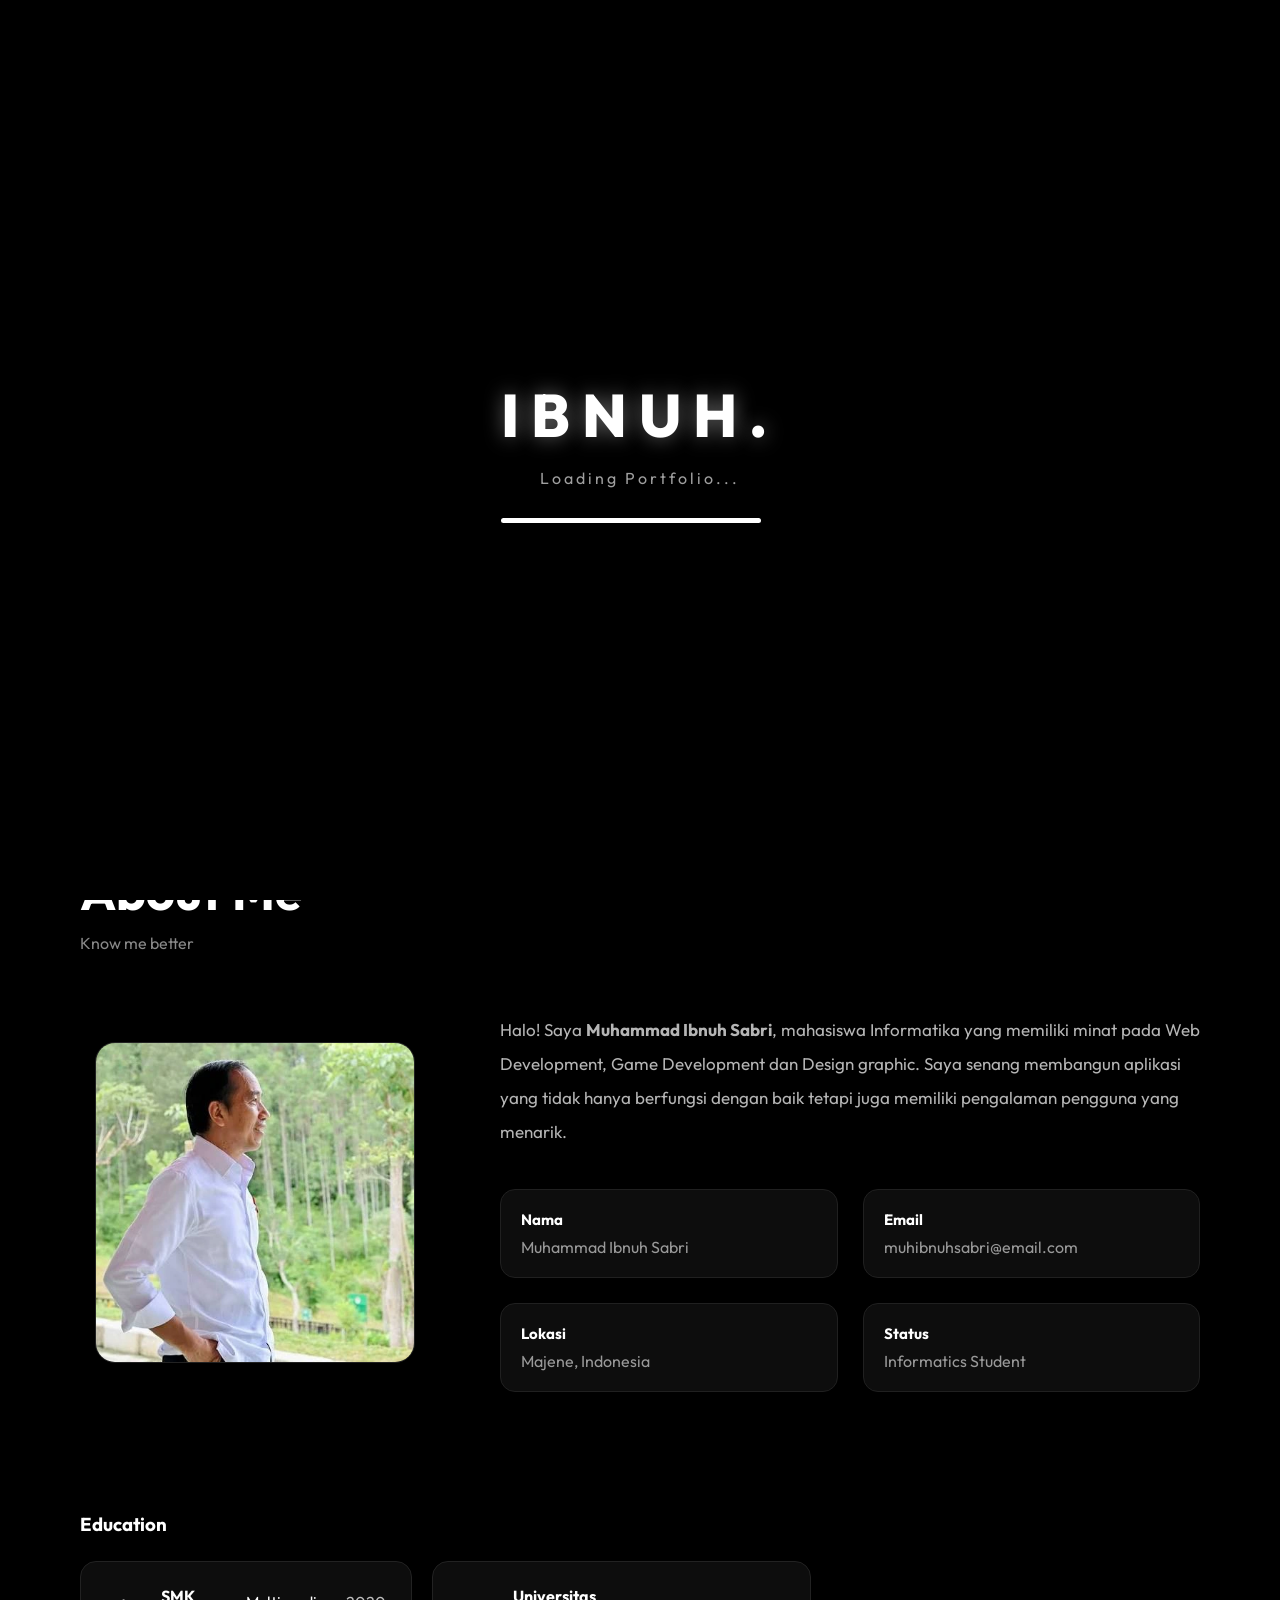
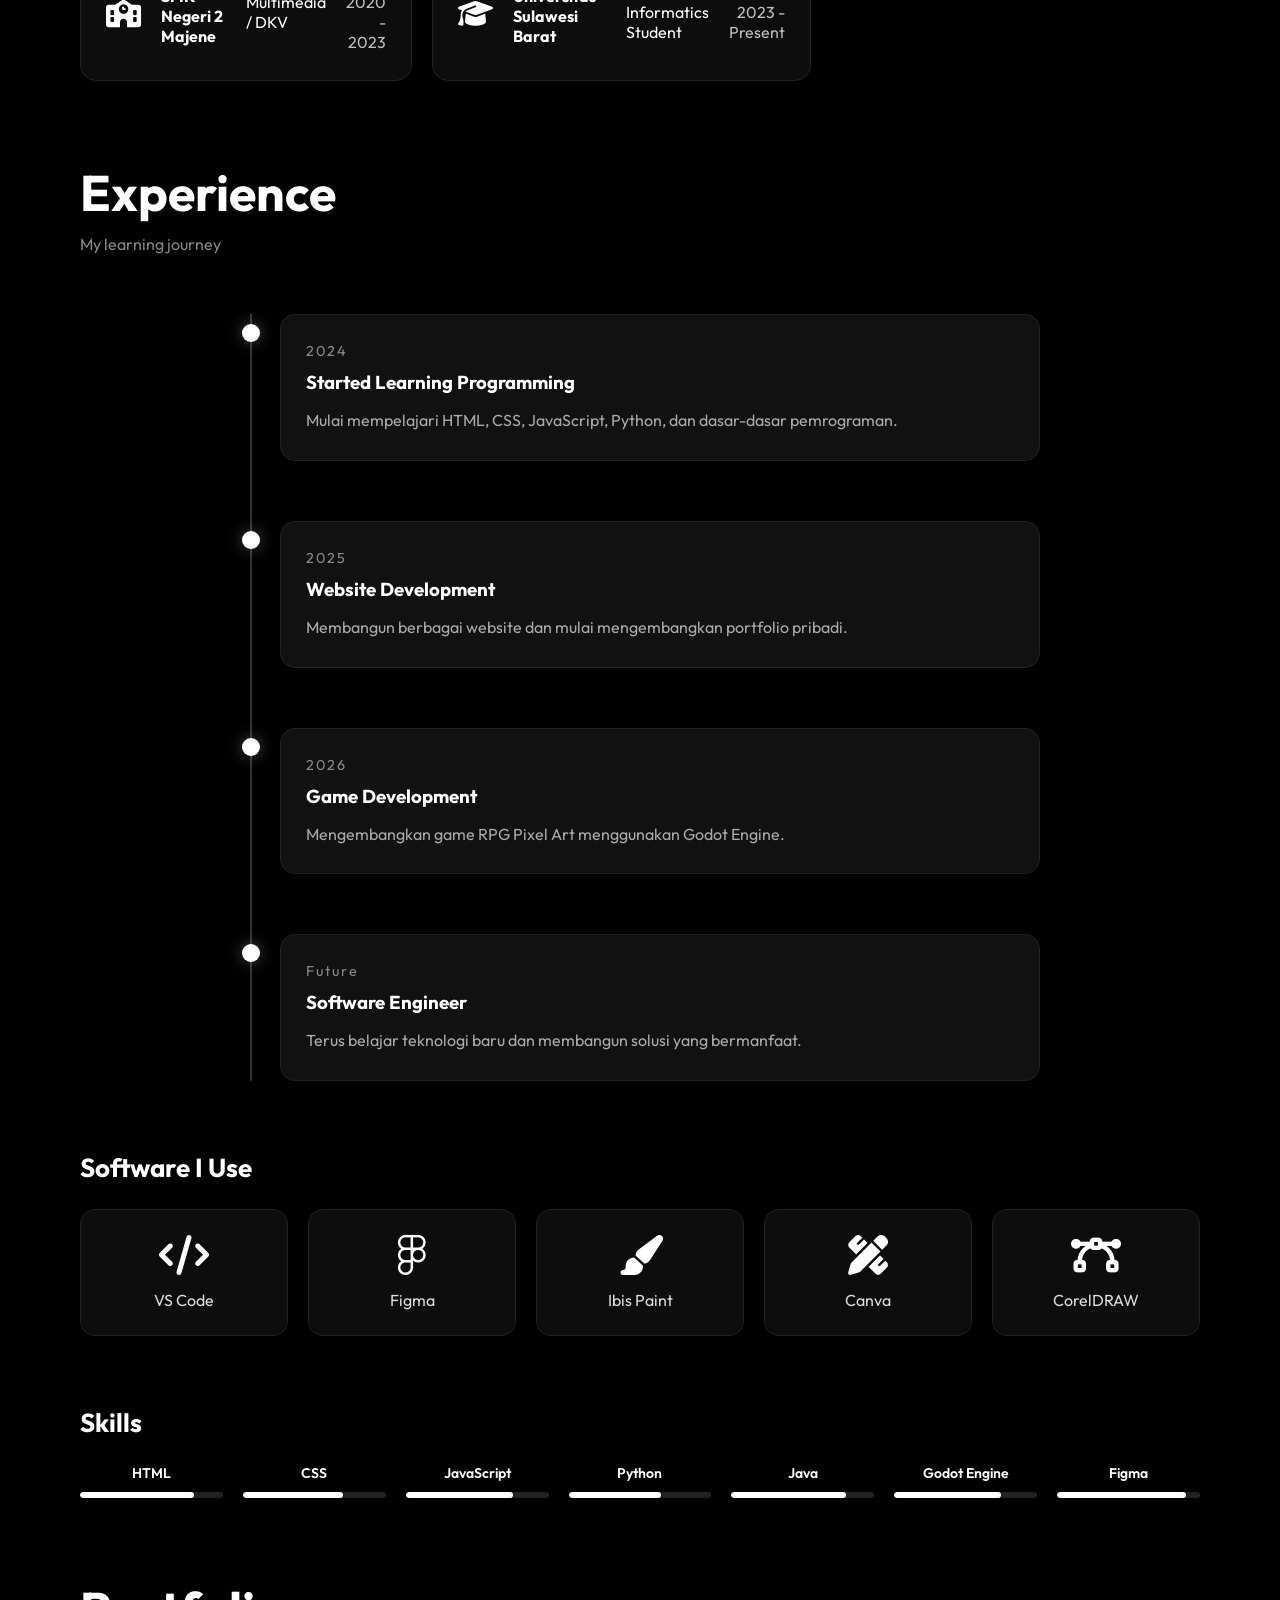
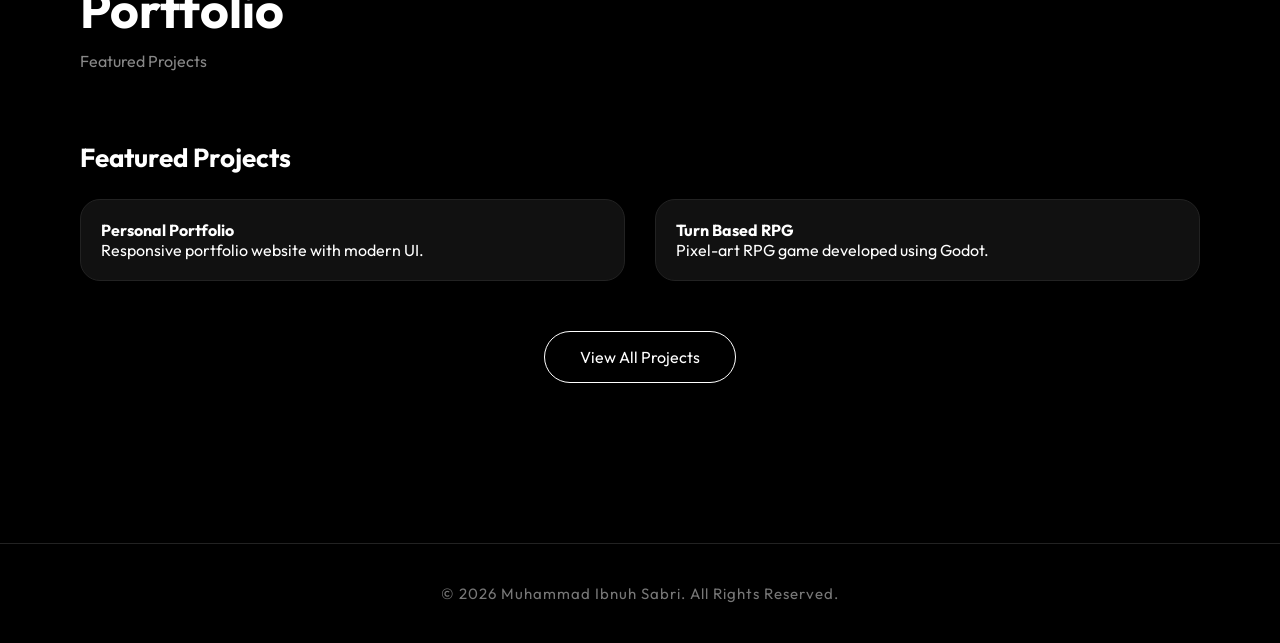
==== index.html @ 995c18a1 "Portfolio update" ====
<!DOCTYPE html>
<html lang="en">

<head>

    <link rel="icon" href="assets/favicon/profile.jpeg">

    <meta property="og:title" content="Muhammad Ibnuh Sabri Portfolio">

    <meta property="og:description" content="Website Portfolio Muhammad Ibnuh Sabri">

    <meta property="og:image" content="assets/images/preview.png">

    <!-- ================= META ================= -->

    <meta charset="UTF-8">

    <meta name="viewport" content="width=device-width, initial-scale=1.0">

    <meta name="description"
        content="Portfolio Muhammad Ibnuh Sabri, Informatics Student, Web Developer, Game Developer, dan UI/UX Designer.">

    <meta name="keywords"
        content="Muhammad Ibnuh Sabri, Portfolio, Informatika, Web Developer, Game Developer, UI UX, Godot, HTML, CSS, JavaScript">

    <meta name="author" content="Muhammad Ibnuh Sabri">

    <title>Muhammad Ibnuh Sabri | Portfolio</title>

    <!-- ================= GOOGLE ICON ================= -->

    <link rel="icon" href="assets/icons/favicon.png">

    <!-- ================= FONT AWESOME ================= -->

    <link rel="stylesheet" href="https://cdnjs.cloudflare.com/ajax/libs/font-awesome/6.7.2/css/all.min.css">

    <!-- ================= CSS ================= -->

    <link rel="stylesheet" href="css/style.css">
    <link rel="stylesheet" href="css/navbar.css">
    <link rel="stylesheet" href="css/hero.css">
    <link rel="stylesheet" href="css/about.css">
    <link rel="stylesheet" href="css/portfolio.css">
    <link rel="stylesheet" href="css/project.css">
    <link rel="stylesheet" href="css/experience.css">
    <link rel="stylesheet" href="css/contact.css">
    <link rel="stylesheet" href="css/footer.css">
    <link rel="stylesheet" href="css/animation.css">
    <link rel="stylesheet" href="css/effects.css">
    <link rel="stylesheet" href="css/loader.css">
    <link rel="stylesheet" href="css/responsive.css">
</head>

<body>

    <div id="cursor"></div>

    <canvas id="particles"></canvas>

    <div class="loader"></div>

    <!-- ================= LOADER ================= -->

    <div id="loader">

        <div class="loader-content">

            <h1>IBNUH.</h1>

            <p>Loading Portfolio...</p>

            <div class="loading-bar">

                <div class="loading-progress"></div>

            </div>

        </div>

    </div>

    <!-- ================= CURSOR ================= -->



    <div id="cursor-glow"></div>

    <!-- ================= GRID ================= -->

    <div class="grid-bg"></div>

    <!-- ================= PROGRESS ================= -->

    <div id="progress-bar"></div>

    <!-- ================= HEADER ================= -->

    <header>

        <nav class="navbar">

            <div class="logo">

                IBNUH.

            </div>

            <ul class="nav-links">

                <li><a href="#home">Home</a></li>

                <li><a href="#about">About</a></li>

                <li><a href="#experience">Experience</a></li>

                <li><a href="#portfolio">Portfolio</a></li>

                <li><a href="contact.html">Contact</a></li>

            </ul>

            <div class="menu-btn">

                <i class="fa-solid fa-bars"></i>

            </div>

        </nav>

    </header>

    <!-- ================= MAIN ================= -->

    <main>

        <!-- ================= HERO ================= -->

        <section class="hero" id="home">

            <div class="hero-left">

                <p class="small-title">
                    WELCOME TO MY PORTFOLIO
                </p>

                <h1>
                    Muhammad <br>
                    Ibnuh Sabri
                </h1>

                <h3 id="typing">
                    Informatics Student
                </h3>

                <p class="hero-desc">
                    Saya adalah mahasiswa Informatika yang memiliki minat dalam
                    pengembangan website, game development
                    dan Design graphic. Saya senang mempelajari teknologi baru dan
                    membangun project yang bermanfaat.
                </p>

                <div class="hero-buttons">

                    <div class="hero-stats">

                        <div class="stat">

                            <h2 class="counter" data-target="2">0</h2>

                            <p>Projects</p>

                        </div>

                        <div class="stat">

                            <h2 class="counter" data-target="0">0</h2>

                            <p>Certificates</p>

                        </div>

                        <div class="stat">

                            <h2 class="counter" data-target="2">0</h2>

                            <p>Years Learning</p>

                        </div>

                        <div class="stat">

                            <h2 class="counter" data-target="100">0</h2>

                            <p>Commitment</p>

                        </div>

                    </div>

                    <div class="hero-action">

                        <a href="assets/cv/CV_Ibnuh_Sabri.pdf" class="btn" download>
                            Download CV
                        </a>

                        <a href="contact.html" class="btn-outline">
                            Contact Me
                        </a>

                    </div>
                </div>

            </div> <!-- HERO LEFT SELESAI -->

            <div class="hero-right">

                <div class="hero-image">

                    <img src="assets/images/profile.webp" alt="Muhammad Ibnuh Sabri" width="350" height="350">


                </div>

            </div>

        </section>

        <!-- ================= ABOUT ================= -->

        <section id="about" class="reveal reveal-left">

            <div class="section-title">

                <h2>About Me</h2>

                <p>Know me better</p>

            </div>

            <div class="about-content">

                <div class="about-image">

                    <img src="assets/images/profile.webp" alt="About Me">

                </div>

                <div class="about-text">

                    <p>

                        Halo! Saya <strong>Muhammad Ibnuh Sabri</strong>, mahasiswa
                        Informatika yang memiliki minat pada Web Development,
                        Game Development dan Design graphic.
                        Saya senang membangun aplikasi yang tidak hanya berfungsi
                        dengan baik tetapi juga memiliki pengalaman pengguna yang menarik.

                    </p>

                    <div class="about-info">

                        <div>

                            <h4>Nama</h4>

                            <span>Muhammad Ibnuh Sabri</span>

                        </div>

                        <div>

                            <h4>Email</h4>

                            <span>muhibnuhsabri@email.com</span>

                        </div>

                        <div>

                            <h4>Lokasi</h4>

                            <span>Majene, Indonesia</span>

                        </div>

                        <div>

                            <h4>Status</h4>

                            <span>Informatics Student</span>

                        </div>

                    </div>

                </div>
                <!-- ================= EDUCATION ================= -->

                <div class="education">

                    <h3>Education</h3>

                    <div class="education-grid">

                        <div class="education-card">

                            <i class="fa-solid fa-school"></i>

                            <h4>SMK Negeri 2 Majene</h4>
                            <div class="education-detail">

                                <span>Multimedia / DKV</span>

                                <span>2020 - 2023</span>

                            </div>

                        </div>

                        <div class="education-card">

                            <i class="fa-solid fa-graduation-cap"></i>

                            <h4>Universitas Sulawesi Barat</h4>

                            <div class="education-detail">

                                <span>Informatics Student</span>

                                <span>2023 - Present</span>

                            </div>

                        </div>

                    </div>
                </div>

        </section>

        <!-- ================= EXPERIENCE ================= -->



        <section id="experience" class="reveal reveal-right">

            <div class="section-title">

                <h2>Experience</h2>

                <p>My learning journey</p>

            </div>

            <div class="timeline">

                <div class="timeline-item">

                    <div class="timeline-dot"></div>

                    <div class="timeline-content">

                        <span class="timeline-year">2024</span>

                        <h3>Started Learning Programming</h3>

                        <p>
                            Mulai mempelajari HTML, CSS, JavaScript,
                            Python, dan dasar-dasar pemrograman.
                        </p>

                    </div>

                </div>

                <div class="timeline-item">

                    <div class="timeline-dot"></div>

                    <div class="timeline-content">

                        <span class="timeline-year">2025</span>

                        <h3>Website Development</h3>

                        <p>
                            Membangun berbagai website dan mulai
                            mengembangkan portfolio pribadi.
                        </p>

                    </div>

                </div>

                <div class="timeline-item">

                    <div class="timeline-dot"></div>

                    <div class="timeline-content">

                        <span class="timeline-year">2026</span>

                        <h3>Game Development</h3>

                        <p>
                            Mengembangkan game RPG Pixel Art
                            menggunakan Godot Engine.
                        </p>

                    </div>

                </div>

                <div class="timeline-item">

                    <div class="timeline-dot"></div>

                    <div class="timeline-content">

                        <span class="timeline-year">Future</span>

                        <h3>Software Engineer</h3>

                        <p>
                            Terus belajar teknologi baru dan
                            membangun solusi yang bermanfaat.
                        </p>

                    </div>

                </div>

            </div>

            <!-- ================= SOFTWARE ================= -->

            <div class="portfolio-box">

                <h3>Software I Use</h3>

                <div class="software-grid">

                    <div class="software-card">
                        <i class="fa-solid fa-code"></i>
                        <span>VS Code</span>
                    </div>

                    <div class="software-card">
                        <i class="fa-brands fa-figma"></i>
                        <span>Figma</span>
                    </div>

                    <div class="software-card">
                        <i class="fa-solid fa-paintbrush"></i>
                        <span>Ibis Paint</span>
                    </div>

                    <div class="software-card">
                        <i class="fa-solid fa-pen-ruler"></i>
                        <span>Canva</span>
                    </div>

                    <div class="software-card">
                        <i class="fa-solid fa-bezier-curve"></i>
                        <span>CorelDRAW</span>
                    </div>

                </div>
            </div>

            </div>

            <!-- ================= SKILLS ================= -->

            <div class="portfolio-box">

                <h3>Skills</h3>

                <div class="skills-list">

                    <div class="skill">
                        <span>HTML</span>
                        <div class="progress">
                            <div class="progress-bar" style="width:80%;"></div>
                        </div>
                    </div>

                    <div class="skill">
                        <span>CSS</span>
                        <div class="progress">
                            <div class="progress-bar" style="width:70%;"></div>
                        </div>
                    </div>

                    <div class="skill">
                        <span>JavaScript</span>
                        <div class="progress">
                            <div class="progress-bar" style="width:75%;"></div>
                        </div>
                    </div>

                    <div class="skill">
                        <span>Python</span>
                        <div class="progress">
                            <div class="progress-bar" style="width:65%;"></div>
                        </div>
                    </div>

                    <div class="skill">
                        <span>Java</span>
                        <div class="progress">
                            <div class="progress-bar" style="width:80%;"></div>
                        </div>
                    </div>

                    <div class="skill">
                        <span>Godot Engine</span>
                        <div class="progress">
                            <div class="progress-bar" style="width:75%;"></div>
                        </div>
                    </div>

                    <div class="skill">
                        <span>Figma</span>
                        <div class="progress">
                            <div class="progress-bar" style="width:90%;"></div>
                        </div>
                    </div>

                </div>

            </div>

        </section>


        <!-- ================= PORTFOLIO ================= -->

        <section id="portfolio" class="reveal reveal-bottom">

            <div class="section-title">

                <h2>Portfolio</h2>

                <p>Featured Projects</p>

            </div>

            <!-- ================= FEATURED PROJECT ================= -->

            <div class="portfolio-box">

                <h3>Featured Projects</h3>

                <div class="project-grid">

                    <div class="project-card">

                        <img src="assets/projects/project1.webp" alt="">

                        <h4>Personal Portfolio</h4>

                        <p>Responsive portfolio website with modern UI.</p>

                    </div>

                    <div class="project-card">

                        <img src="assets/projects/project2.webp" alt="">

                        <h4>Turn Based RPG</h4>

                        <p>Pixel-art RPG game developed using Godot.</p>

                    </div>

                </div>

                <div class="view-all">

                    <a href="projects.html" class="btn-outline">

                        View All Projects

                    </a>

                </div>

            </div>

        </section>

    </main>

    <!-- ================= BACK TO TOP ================= -->

    <button id="topBtn">

        <i class="fa-solid fa-arrow-up"></i>

    </button>

    <!-- ================= FOOTER ================= -->

    <footer>

        <p>

            © 2026 Muhammad Ibnuh Sabri.

            All Rights Reserved.

        </p>

    </footer>

    <!-- ================= JAVASCRIPT ================= -->

    <script src="js/main.js"></script>

    <script src="js/loader.js"></script>

    <script src="js/typing.js"></script>

    <script src="js/navbar.js"></script>

    <script src="js/reveal.js"></script>

    <script src="js/progress.js"></script>

    <script src="js/topbutton.js"></script>

    <script src="js/skills.js"></script>

    <script src="js/particles.js"></script>

    <script src="js/counter.js"></script>

    <script src="js/effects.js"></script>

</body>

</html>
---- css/style.css ----
/* ======================================================
   GOOGLE FONT
====================================================== */
@import url('https://fonts.googleapis.com/css2?family=Outfit:wght@300;400;500;600;700;800&display=swap');

/* ======================================================
   RESET
====================================================== */

* {
    margin: 0;
    padding: 0;
    box-sizing: border-box;
}

html {
    scroll-behavior: smooth;
}

body {

    font-family: 'Outfit', sans-serif;

    background: #000;

    color: #fff;

    overflow-x: hidden;

}

a {

    text-decoration: none;

    color: inherit;

}

img {

    max-width: 100%;

    display: block;

}

section {

    width: 100%;

    max-width: 1200px;

    margin: auto;

    padding: 40px 40px;

}

ul {

    list-style: none;

}

/* ======================================================
   SCROLLBAR
====================================================== */

::-webkit-scrollbar {

    width: 8px;

}

::-webkit-scrollbar-track {

    background: #000;

}

::-webkit-scrollbar-thumb {

    background: #555;

    border-radius: 50px;

}

::-webkit-scrollbar-thumb:hover {

    background: #fff;

}




/* ======================================================
   SECTION TITLE
====================================================== */

.section-title {

    margin-bottom: 60px;

}

.section-title h2 {

    font-size: 50px;

    margin-bottom: 10px;

}

.section-title p {

    color: #888;

}

/* ======================================================
   MOBILE MENU
====================================================== */

@media(max-width:992px) {

    .nav-links {

        position: absolute;

        top: 80px;

        left: 0;

        width: 100%;

        background: black;

        flex-direction: column;

        text-align: center;

        padding: 30px 0;

        gap: 25px;

        display: none;

        border-top: 1px solid #222;

    }

    .nav-links.active {

        display: flex;

    }

}

.nav-links a.active {
    color: #fff;
}

/* ================= PARTICLES ================= */

#particles {

    position: fixed;

    top: 0;

    left: 0;

    width: 100%;

    height: 100%;

    z-index: -1;

    pointer-events: none;

}

main,
.navbar,
.hero,
section,
footer {

    position: relative;

    z-index: 1;

}

html,
body{

    overflow-x: hidden;

    width: 100%;

}

/* ======================================================
   CONTACT PAGE
====================================================== */

.contact-hero{

    padding:170px 0 70px;

    text-align:center;

}

.contact-hero h1{

    font-size:64px;

    margin:15px 0;

}

.contact-desc{

    max-width:700px;

    margin:auto;

    color:#999;

    line-height:1.8;

}

.contact-content{

    padding:40px 0 100px;

}

.contact-wrapper{

    display:grid;

    grid-template-columns:350px 1fr;

    gap:50px;

    align-items:start;

}

.contact-left{

    text-align:center;

    background:#0d0d0d;

    border:1px solid #222;

    border-radius:20px;

    padding:35px;

}

.contact-left img{

    width:220px;

    border-radius:50%;

    border:2px solid #222;

    margin-bottom:25px;

}

.contact-left h2{

    margin-bottom:8px;

}

.contact-left span{

    color:#999;

}

.contact-left p{

    margin-top:20px;

    color:#b5b5b5;

    line-height:1.8;

}

.contact-grid{

    display:grid;

    grid-template-columns:repeat(2,1fr);

    gap:20px;

}

.contact-card{

    background:#0d0d0d;

    border:1px solid #222;

    border-radius:18px;

    padding:35px;

    text-align:center;

    transition:.3s;

}

.contact-card:hover{

    transform:translateY(-6px);

    border-color:white;

}

.contact-card i{

    font-size:35px;

    margin-bottom:15px;

}

.availability{

    margin-top:35px;

}

.availability-grid{

    display:grid;

    grid-template-columns:repeat(2,1fr);

    gap:15px;

}

.availability-grid div{

    background:#0d0d0d;

    border:1px solid #222;

    border-radius:15px;

    padding:18px;

    text-align:center;

}
---- css/navbar.css ----
/* ======================================================
   NAVBAR
====================================================== */

header {

    position: fixed;

    top: 0;

    left: 0;

    width: 100%;

    z-index: 999;

}

.navbar {

    width: 100%;

    max-width: 1300px;

    margin: auto;

    padding: 22px 40px;

    display: flex;

    justify-content: space-between;

    align-items: center;

    position: relative;

    z-index: 1002;

    backdrop-filter: blur(15px);

    background: rgba(0, 0, 0, .65);

    border-bottom: 1px solid #151515;

}

.logo {

    font-size: 28px;

    font-weight: 800;

    letter-spacing: 4px;

}

.nav-links {

    display: flex;

    gap: 35px;

}

.nav-links a {

    color: #bcbcbc;

    transition: .3s;

    font-size: 15px;

    letter-spacing: 1px;

}

.nav-links a:hover {

    color: white;

}

.menu-btn {

    display: none;

    font-size: 28px;

    cursor: pointer;

}

/* ======================================================
   RESPONSIVE NAVBAR
====================================================== */

@media (max-width:768px){

    .menu-btn{
        display:block;
        z-index:1002;
    }

    .nav-links{

        display:none;

        position:absolute;

        top:100%;

        left:0;

        width:100%;

        background:#111;

        flex-direction:column;

        align-items:center;

        padding:30px 0;

        gap:25px;

    }

    .nav-links.active{

        display:flex;

    }

}
---- css/hero.css ----
/* ======================================================
   HERO
====================================================== */

.hero {

    display: flex;

    justify-content: space-between;

    align-items: center;

    gap: 80px;

    min-height: calc(100vh - 80px);

    padding: 120px 40px 40px;

}

.hero-left {

    flex: 1;

}

.small-title {

    color: #8d8d8d;

    letter-spacing: 5px;

    font-size: 14px;

    margin-bottom: 25px;

}

.hero-left h1 {

    font-size: 72px;

    line-height: 1;

    margin-bottom: 25px;

    font-weight: 800;

}

.hero-left h3 {

    font-size: 28px;

    color: #d0d0d0;

    height: 40px;

    margin-bottom: 25px;

}

.hero-desc {

    max-width: 650px;

    color: #bcbcbc;

    line-height: 1.8;

    margin-bottom: 20px;

}

/* ======================================================
   BUTTON
====================================================== */

.hero-buttons {

    display: flex;

    flex-direction: column;

    align-items: flex-start;

}

.btn {

    padding: 15px 35px;

    background: white;

    color: black;

    border-radius: 50px;

    text-decoration: none;

    transition: .3s;

}

.btn:hover {

    transform: translateY(-4px);

}

.btn-outline {

    padding: 15px 35px;

    border: 1px solid white;

    color: white;

    border-radius: 50px;

    text-decoration: none;

    transition: .3s;

}

.btn-outline:hover {

    background: white;

    color: black;

}

/* HERO BUTTON GROUP */

.hero-action{

    display:flex;

    gap:20px;

    margin-top:20px;

}

.hero-action .btn,
.hero-action .btn-outline{

    width:180px;

    text-align:center;

}

/* ======================================================
   HERO IMAGE
====================================================== */

.hero-image {

    width: 380px;
    height: 380px;

    border-radius: 50%;

    overflow: hidden;

    display: flex;
    justify-content: center;
    align-items: center;

    border: 3px solid rgba(255, 255, 255, .25);

    box-shadow: 0 0 40px rgba(255, 255, 255, .12);

}

.hero-image img {

    width: 100%;
    height: 100%;

    object-fit: cover;

    object-position: center top;

    display: block;



}

.hero-right {

    flex: 1;

    display: flex;

    justify-content: center;

    align-items: center;

}

.hero h1 {

    font-size: 4rem;

    line-height: 1.1;

    margin-bottom: 20px;

    letter-spacing: 2px;

    font-weight: 700;

}

#typing {

    font-size: 1.7rem;

    color: #dcdcdc;

    margin-bottom: 20px;

    font-weight: 500;

}

/* ======================================================
   HERO STATS
====================================================== */

.hero-stats {

    display: flex;

    gap: 35px;

    margin-bottom: 20px;

}

.stat {

    text-align: center;

}

.stat h2 {

    font-size: 38px;

    color: white;

    font-weight: 700;

}

.stat h2::after {

    content: "+";

}

.stat:last-child h2::after {

    content: "%";

}

.stat p {

    color: #9e9e9e;

    margin-top: 8px;

    font-size: 15px;

}

.hero-action{

    display:flex !important;

    flex-direction:row !important;

    align-items:center;

    gap:20px;

    margin-top:20px;

}

.hero-action .btn,
.hero-action .btn-outline{

    width:180px;

    display:flex;

    justify-content:center;

    align-items:center;

}
---- css/about.css ----
/* ======================================================
   ABOUT
====================================================== */

.about-content {

    display: grid;

    grid-template-columns: 350px 1fr;

    gap: 70px;

    align-items: center;

}

.about-image {

    display: flex;

    justify-content: center;

}

.about-image img {

    width: 100%;

    max-width: 320px;

    border-radius: 20px;

    border: 1px solid #222;

    transition: .4s;

}

.about-image img:hover {

    transform: scale(1.03);

}

.about-text p {

    color: #b5b5b5;

    line-height: 2;

    margin-bottom: 40px;

    font-size: 17px;

}

.about-info {

    display: grid;

    grid-template-columns: repeat(2, 1fr);

    gap: 25px;

}

.about-info div {

    background: #0d0d0d;

    border: 1px solid #202020;

    border-radius: 15px;

    padding: 20px;

    transition: .3s;

}

.about-info div:hover {

    border-color: white;

}

.about-info h4 {

    margin-bottom: 8px;

    font-size: 15px;

    color: white;

}

.about-info span {

    color: #999;

}

/* ================= SOCIAL ================= */

.about-social{

    display:flex;

    gap:18px;

    margin:30px 0 45px;

}

.about-social a{

    width:50px;

    height:50px;

    border:1px solid #333;

    border-radius:50%;

    display:flex;

    justify-content:center;

    align-items:center;

    color:white;

    font-size:20px;

    transition:.3s;

}

.about-social a:hover{

    transform:translateY(-5px);

    border-color:white;

}

/* ================= EDUCATION ================= */

.education-grid{

    display:grid;

    grid-template-columns:repeat(2,1fr);

    gap:20px;

}

.education-card{

    background:#0d0d0d;

    border:1px solid #222;

    border-radius:16px;

    padding:25px;

    transition:.3s;

}

.education-card:hover{

    border-color:white;

}

.education-card i{

    font-size:28px;

    margin-bottom:15px;

}

.education-card h4{

    margin-bottom:10px;

}

.education-card p{

    margin-bottom:6px;

    color:white;

}

.education-card span{

    display:block;

    color:#aaa;

    margin-bottom:10px;

}

.education-card small{

    color:#777;

}

/* ======================================================
   EDUCATION
====================================================== */

/* ================= EDUCATION ================= */

.education{

    margin-top:50px;

}

.education h3{

    margin-bottom:25px;

}

.education-list{

    display:flex;

    flex-direction:column;

    gap:18px;

}

.education-card{

    display:flex;

    align-items:center;

    gap:20px;

    background:#0d0d0d;

    border:1px solid #222;

    border-radius:16px;

    padding:18px 25px;

    transition:.3s;

}

.education-card:hover{

    border-color:#fff;

    transform:translateY(-3px);

}

.education-card i{

    font-size:28px;

    width:45px;

    text-align:center;

}

.education-info{

    flex:1;

}

.education-info h4{

    margin-bottom:6px;

    font-size:18px;

}

.education-info p{

    color:#999;

    margin:0;

    white-space:nowrap;

}

.education-detail{

    display:grid;

    grid-template-columns:1fr auto;

    row-gap:8px;

    column-gap:20px;

    margin-top:12px;

}

.education-detail span:nth-child(2n){

    text-align:right;

    color:#bdbdbd;

}

.education-detail span:nth-child(2n-1){

    color:#fff;

}
---- css/portfolio.css ----
/* ======================================
            PORTFOLIO
====================================== */

.portfolio-box {

    margin-top: 70px;

}

.portfolio-box h3 {

    margin-bottom: 25px;

    font-size: 26px;

}

.software-grid {

    display: grid;

    grid-template-columns: repeat(auto-fit, minmax(140px, 1fr));

    gap: 20px;

}

.software-card {

    background: #0d0d0d;

    border: 1px solid #222;

    border-radius: 15px;

    padding: 25px;

    text-align: center;

    transition: .3s;

}

.software-card:hover {

    transform: translateY(-8px);

    border-color: white;

}

.software-card i {

    font-size: 40px;

    margin-bottom: 15px;

}

.software-card span {

    display: block;

    color: #ddd;

}

.skills-list{

    display:grid;

    grid-template-columns:repeat(7,1fr);

    gap:20px;

}

.skill span{

    display:block;

    margin-bottom:10px;

    font-size:14px;

    font-weight:600;

    text-align:center;

}

.progress{

    width:100%;

    height:6px;

    background:#222;

    border-radius:50px;

    overflow:hidden;

}

.progress-bar{

    height:100%;

    background:#fff;

    border-radius:50px;

}

.project-grid {

    display: grid;

    grid-template-columns: repeat(auto-fit, minmax(300px, 1fr));

    gap: 30px;

}

.project-card img {

    width: 100%;

    border-radius: 15px;

}

.project-card {

    background: #0d0d0d;

    border: 1px solid #222;

    border-radius: 20px;

    padding: 20px;

    transition: .3s;

}

.project-card:hover {

    transform: translateY(-10px);

    border-color: white;

}

.view-all {

    display: flex;

    justify-content: center;

    margin-top: 50px;

}

.view-all .btn {

    padding: 14px 35px;

}
---- css/project.css ----
.projects-grid {

    display: grid;

    grid-template-columns: repeat(auto-fit, minmax(300px, 1fr));

    gap: 30px;

}


.project-card {

    background: #111;

    border: 1px solid #222;

    border-radius: 20px;

    overflow: hidden;

    transition: .4s;

}


.project-card:hover {

    transform: translateY(-10px);

    border-color: #555;

}


.project-image {

    overflow: hidden;

}


.project-image img {

    width: 100%;

    height: 250px;

    object-fit: cover;

    transition: .5s;

}


.project-card:hover .project-image img {

    transform: scale(1.08);

}


.project-content {

    padding: 25px;

}


.project-content h3 {

    font-size: 1.5rem;

    margin-bottom: 15px;

}


.project-content p {

    color: #aaa;

    line-height: 1.7;

}

.project-tech {

    display: flex;

    flex-wrap: wrap;

    gap: 10px;

    margin-top: 20px;

}


.project-tech span {

    padding: 6px 14px;

    border: 1px solid #333;

    border-radius: 20px;

    font-size: .85rem;

    color: #ddd;

}
---- css/experience.css ----
/* ================= EXPERIENCE ================= */

.timeline {

    position: relative;

    max-width: 800px;

    margin: auto;

    padding-left: 40px;

}

.timeline::before {

    content: "";

    position: absolute;

    left: 10px;

    top: 0;

    width: 2px;

    height: 100%;

    background: #333;

}

.timeline-item {

    position: relative;

    margin-bottom: 60px;

}

.timeline-dot {

    position: absolute;

    left: -38px;

    top: 10px;

    width: 18px;

    height: 18px;

    background: white;

    border-radius: 50%;

    box-shadow: 0 0 15px rgba(255, 255, 255, .3);

}

.timeline-content {

    background: #111;

    border: 1px solid #222;

    border-radius: 15px;

    padding: 25px;

    transition: .4s;

}

.timeline-content:hover {

    transform: translateX(10px);

    border-color: #555;

}

.timeline-year {

    display: inline-block;

    margin-bottom: 10px;

    color: #888;

    font-size: .9rem;

    letter-spacing: 2px;

}

.timeline-content h3 {

    margin-bottom: 12px;

}

.timeline-content p {

    color: #aaa;

    line-height: 1.8;

}
---- css/contact.css ----
/* ======================================================
   CONTACT
====================================================== */

.contact-icons {

    display: flex;

    justify-content: center;

    flex-wrap: wrap;

    gap: 25px;

    margin-top: 50px;

}

.contact-icons a {

    width: 75px;

    height: 75px;

    border-radius: 50%;

    border: 1px solid #333;

    display: flex;

    justify-content: center;

    align-items: center;

    font-size: 28px;

    color: white;

    transition: .35s;

    background: #0d0d0d;

}

.contact-icons a:hover {

    background: white;

    color: black;

    transform: translateY(-10px);

    box-shadow: 0 0 25px rgba(255, 255, 255, .15);

}

/* ======================================================
   BACK TO TOP
====================================================== */

#topBtn {

    position: fixed;

    bottom: 30px;

    right: 30px;

    width: 55px;

    height: 55px;

    border-radius: 50%;

    border: none;

    background: white;

    color: black;

    font-size: 20px;

    cursor: pointer;

    display: none;

    z-index: 999;

    transition: .3s;

}

#topBtn:hover {

    transform: translateY(-5px);

}

/* ================= CONTACT ================= */

.contact-grid {

    display: grid;

    grid-template-columns: repeat(auto-fit, minmax(250px, 1fr));

    gap: 25px;

    margin-top: 50px;

}

.contact-card {

    background: #111;

    border: 1px solid #222;

    border-radius: 18px;

    padding: 30px;

    text-align: center;

    text-decoration: none;

    color: white;

    transition: .35s;

}

.contact-card:hover {

    transform: translateY(-10px);

    border-color: white;

    box-shadow: 0 0 25px rgba(255, 255, 255, .12);

}

.contact-card i {

    font-size: 2.2rem;

    margin-bottom: 20px;

    transition: .35s;

}

.contact-card:hover i {

    transform: scale(1.2);

}

.contact-card h3 {

    margin-bottom: 10px;

}

.contact-card p {

    color: #aaa;

    font-size: .95rem;

}
---- css/footer.css ----
/* ======================================================
   FOOTER
====================================================== */

footer {

    margin-top: 120px;

    padding: 40px 20px;

    border-top: 1px solid #222;

    text-align: center;

    color: #777;

    font-size: 15px;

}

footer p {

    letter-spacing: 1px;

}
---- css/animation.css ----
/* ==========================================
            PREMIUM EFFECT
========================================== */


/* GRID BACKGROUND */

.grid-bg {

    position: fixed;

    inset: 0;

    z-index: -2;

}

/* CURSOR GLOW */

#cursor-glow {

    width: 250px;

    height: 250px;

    border-radius: 50%;

    position: fixed;

    pointer-events: none;

    background: radial-gradient(circle,
            rgba(255, 255, 255, .08),
            transparent 70%);

    transform: translate(-50%, -50%);

    z-index: -1;

}


/* PROGRESS BAR */

#progress-bar {

    position: fixed;

    top: 0;

    left: 0;

    width: 0;

    height: 3px;

    background: white;

    z-index: 999999;

}


/* CARD GLOW */

.skill-card:hover,

.project-card:hover,

.timeline-item:hover {

    box-shadow:

        0 0 25px rgba(255, 255, 255, .08);

}

/* BUTTON EFFECT */

.btn,

.btn-outline {

    overflow: hidden;

    position: relative;

}


.btn::before,

.btn-outline::before {

    content: "";

    position: absolute;

    width: 0;

    height: 100%;

    left: 0;

    top: 0;

    background: rgba(255, 255, 255, .15);

    transition: .4s;

}


.btn:hover::before,

.btn-outline:hover::before {

    width: 100%;

}


/* SECTION FADE */

section {

    animation: fade .8s;

}


@keyframes fade {

    from {

        opacity: 0;

    }

    to {

        opacity: 1;

    }

}

/* ======================================================
   SMALL EFFECT
====================================================== */

::selection {

    background: white;

    color: black;

}

html {

    scroll-padding-top: 100px;

}

/* ======================================================
   SCROLL REVEAL
====================================================== */

.hidden {

    opacity: 0;

    transform: translateY(70px);

    transition: all .8s ease;

}

.show {

    opacity: 1;

    transform: translateY(0);

}

.hero-left {

    animation: slideLeft 1s ease;

}

.hero-right {

    animation: slideRight 1s ease;

}

@keyframes slideLeft {

    from {

        opacity: 0;

        transform: translateX(-60px);

    }

    to {

        opacity: 1;

        transform: translateX(0);

    }

}

@keyframes slideRight {

    from {

        opacity: 0;

        transform: translateX(60px);

    }

    to {

        opacity: 1;

        transform: translateX(0);

    }

}

/* ================= SCROLL REVEAL ================= */

.reveal {

    opacity: 0;

    transition: 1.2s cubic-bezier(.22, 1, .36, 1);

}

.reveal.active {

    opacity: 1;

}

/* LEFT */

.reveal-left {

    transform: translateX(-80px);

}

.reveal-left.active {

    transform: translateX(0);

}

/* RIGHT */

.reveal-right {

    transform: translateX(80px);

}

.reveal-right.active {

    transform: translateX(0);

}

/* BOTTOM */

.reveal-bottom {

    transform: translateY(80px);

}

.reveal-bottom.active {

    transform: translateY(0);

}

/* ZOOM */

.reveal-zoom {

    transform: scale(.85);

}

.reveal-zoom.active {

    transform: scale(1);

}

/* FADE */

.reveal-fade {

    opacity: 0;

}

.reveal-fade.active {

    opacity: 1;

}
---- css/effects.css ----
/* ================= CUSTOM CURSOR ================= */

body {

    cursor: none;

}

#cursor {

    position: fixed;

    width: 18px;

    height: 18px;

    border: 2px solid white;

    border-radius: 50%;

    pointer-events: none;

    transform: translate(-50%, -50%);

    transition:
        width .25s ease,
        height .25s ease,
        border-color .25s ease,
        background .25s ease;

    z-index: 99999;

}

/* Hover */

#cursor.hover {

    width: 35px;

    height: 35px;

    background: rgba(255, 255, 255, .15);

}

/* ================= MOUSE GLOW ================= */

#cursor-glow {

    position: fixed;

    width: 300px;

    height: 300px;

    border-radius: 50%;

    background: radial-gradient(circle,
            rgba(255, 255, 255, .10) 0%,
            rgba(255, 255, 255, .04) 35%,
            rgba(255, 255, 255, 0) 70%);

    pointer-events: none;

    transform: translate(-50%, -50%);

    z-index: -1;

    transition: transform .08s linear;

}

/* ======================================================
   TYPING CURSOR
====================================================== */

.typing-cursor {

    display: inline-block;

    margin-left: 2px;

    animation: blink .8s infinite;

    font-weight: 700;

}

@keyframes blink {

    0%, 50% {

        opacity: 1;

    }

    51%, 100% {

        opacity: 0;

    }

}
---- css/loader.css ----
/* ======================================================
   LOADER
====================================================== */

#loader {

    position: fixed;

    inset: 0;

    background: #000;

    display: flex;

    justify-content: center;

    align-items: center;

    z-index: 99999;

}

#loader h1 {

    font-size: 60px;

    font-weight: 800;

    letter-spacing: 12px;

}

/* ======================================================
   PREMIUM LOADER
====================================================== */

#loader {

    position: fixed;

    inset: 0;

    background: #000;

    display: flex;

    justify-content: center;

    align-items: center;

    z-index: 999999;

    transition: .8s;

}

.loader-content {

    text-align: center;

}

.loader-content h1 {

    font-size: 60px;

    letter-spacing: 12px;

    margin-bottom: 15px;

    font-weight: 800;

    text-shadow:0 0 20px rgba(255,255,255,.4);
}

.loader-content p {

    color: #9f9f9f;

    margin-bottom: 30px;

    letter-spacing: 3px;

}

.loading-bar {

    width: 260px;

    height: 5px;

    background: #1b1b1b;

    border-radius: 20px;

    overflow: hidden;

}

.loading-progress {

    width: 0;

    height: 100%;

    background: white;

    animation: loading 2s ease forwards;

}

@keyframes loading {

    from {

        width: 0;

    }

    to {

        width: 100%;

    }

}
---- css/responsive.css ----
/* ======================================================
   TABLET
====================================================== */

@media (max-width: 992px) {

    section {

        padding: 100px 30px;

    }

    .hero {

        gap: 40px;

    }

    .hero-left h1 {

        font-size: 56px;

    }

    .hero-image {

        width: 300px;

        height: 300px;

    }

    .hero-stats {

        gap: 30px;

    }

}

/* ======================================================
   MOBILE
====================================================== */

@media (max-width:768px) {

    .hero {

        flex-direction: column-reverse;

        text-align: center;

        gap: 50px;

    }

    .hero-left {

        display: flex;

        flex-direction: column;

        align-items: center;

    }

    .hero-left h1 {

        font-size: 42px;

    }

    .hero-desc {

        max-width: 100%;

    }

    .hero-buttons {

        justify-content: center;

    }

    .hero-image {

        width: 250px;

        height: 250px;

    }

    .hero-stats {

        justify-content: center;

        gap: 25px;

    }

}

/* ======================================================
   SMALL MOBILE
====================================================== */

@media (max-width:480px) {

    section {

        padding: 90px 20px;

    }

    .hero-left h1 {

        font-size: 34px;

    }

    #typing {

        font-size: 22px;

    }

    .hero-image {

        width: 210px;

        height: 210px;

    }

    .btn,

    .btn-outline {

        width: 100%;

        text-align: center;

    }

    .hero-buttons {

        width: 100%;

    }

}

/* ================= ABOUT ================= */

@media (max-width:992px) {

    .about-content {

        grid-template-columns: 280px 1fr;

        gap: 40px;

    }

}

/* ================= ABOUT ================= */

@media (max-width:768px) {

    .about-content {

        grid-template-columns: 1fr;

        gap: 40px;

        text-align: center;

    }

    .about-image {

        justify-content: center;

    }

    .about-image img {

        max-width: 260px;

    }

    .about-info {

        grid-template-columns: 1fr;

    }

}

@media (max-width:480px) {

    .about-image img {

        max-width: 220px;

    }

    .about-text p {

        font-size: 15px;

        line-height: 1.8;

    }

}

/* ABOUT */

@media(max-width:768px) {

    .education-grid {

        grid-template-columns: 1fr;

    }

    .about-social {

        justify-content: center;

    }

}

@media(max-width:900px) {

    .contact-wrapper {

        grid-template-columns: 1fr;

    }

    .contact-grid {

        grid-template-columns: 1fr;

    }

    .availability-grid {

        grid-template-columns: 1fr;

    }

}
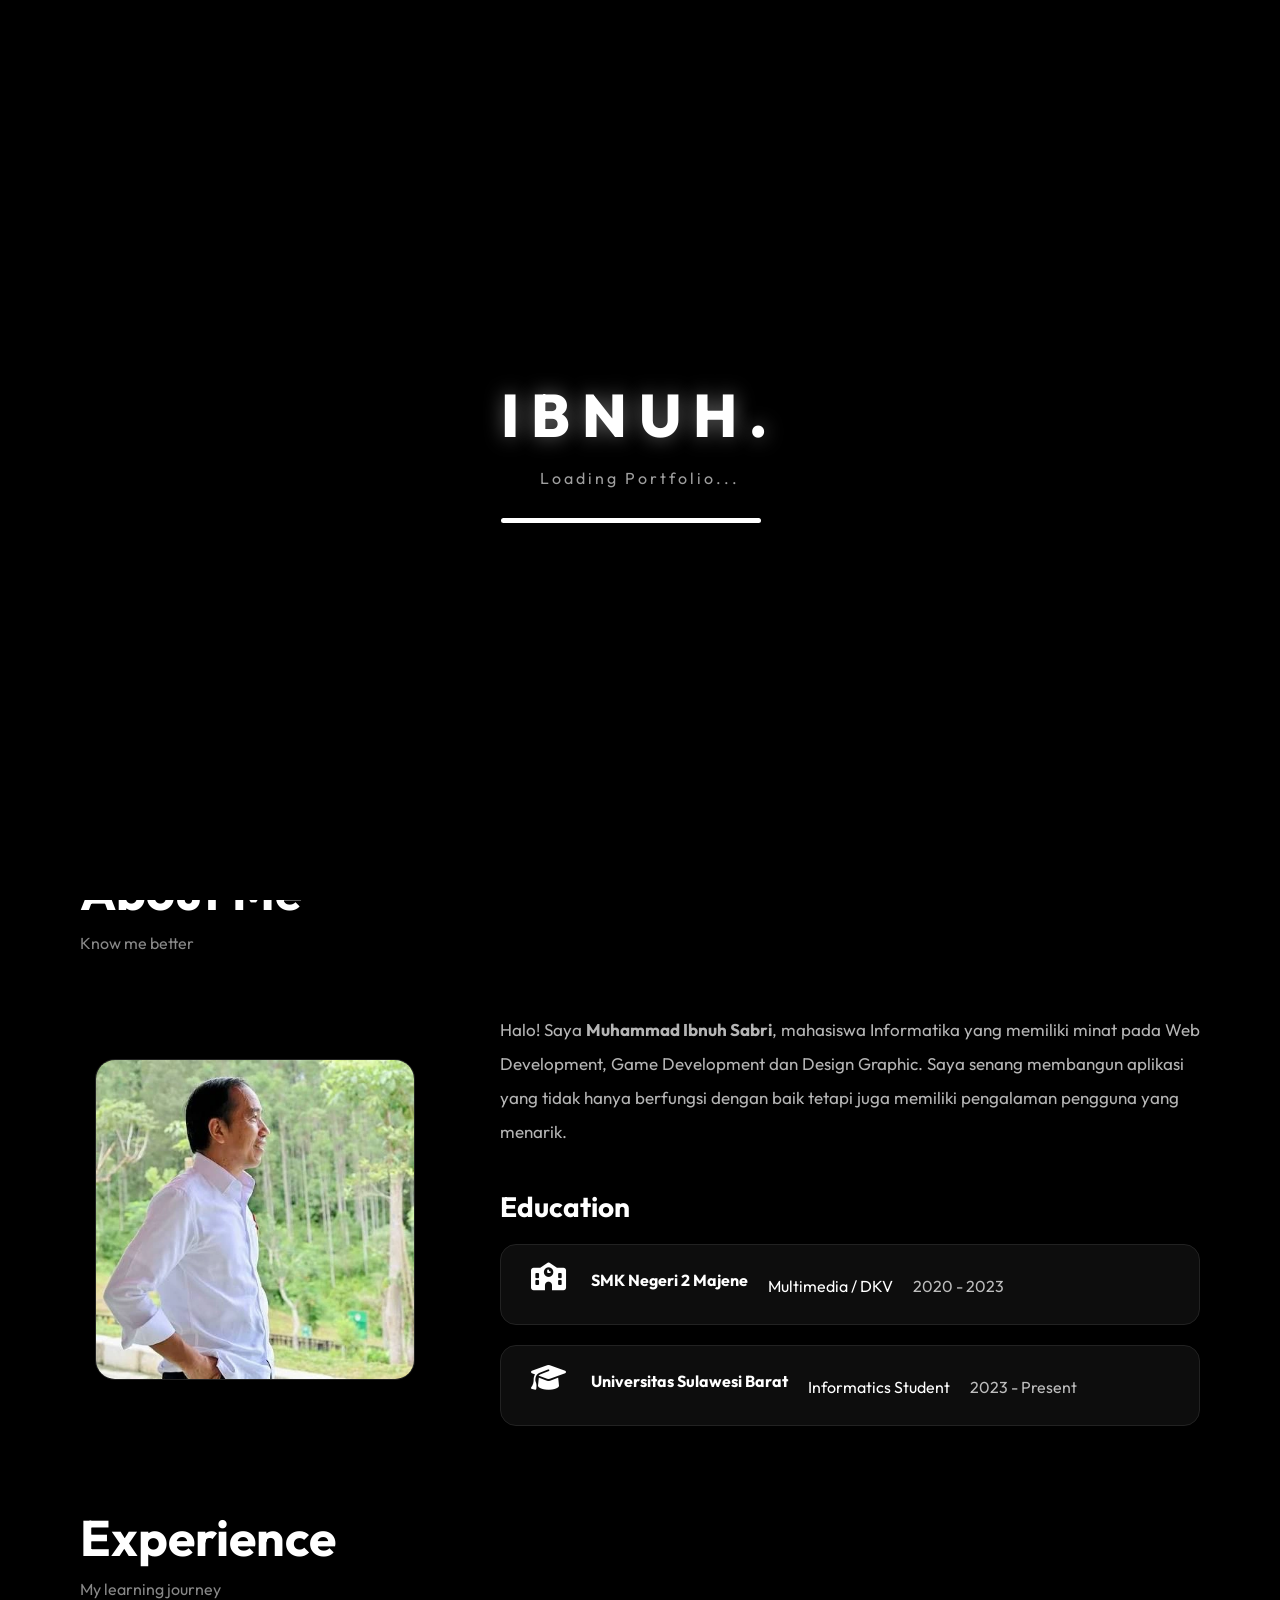
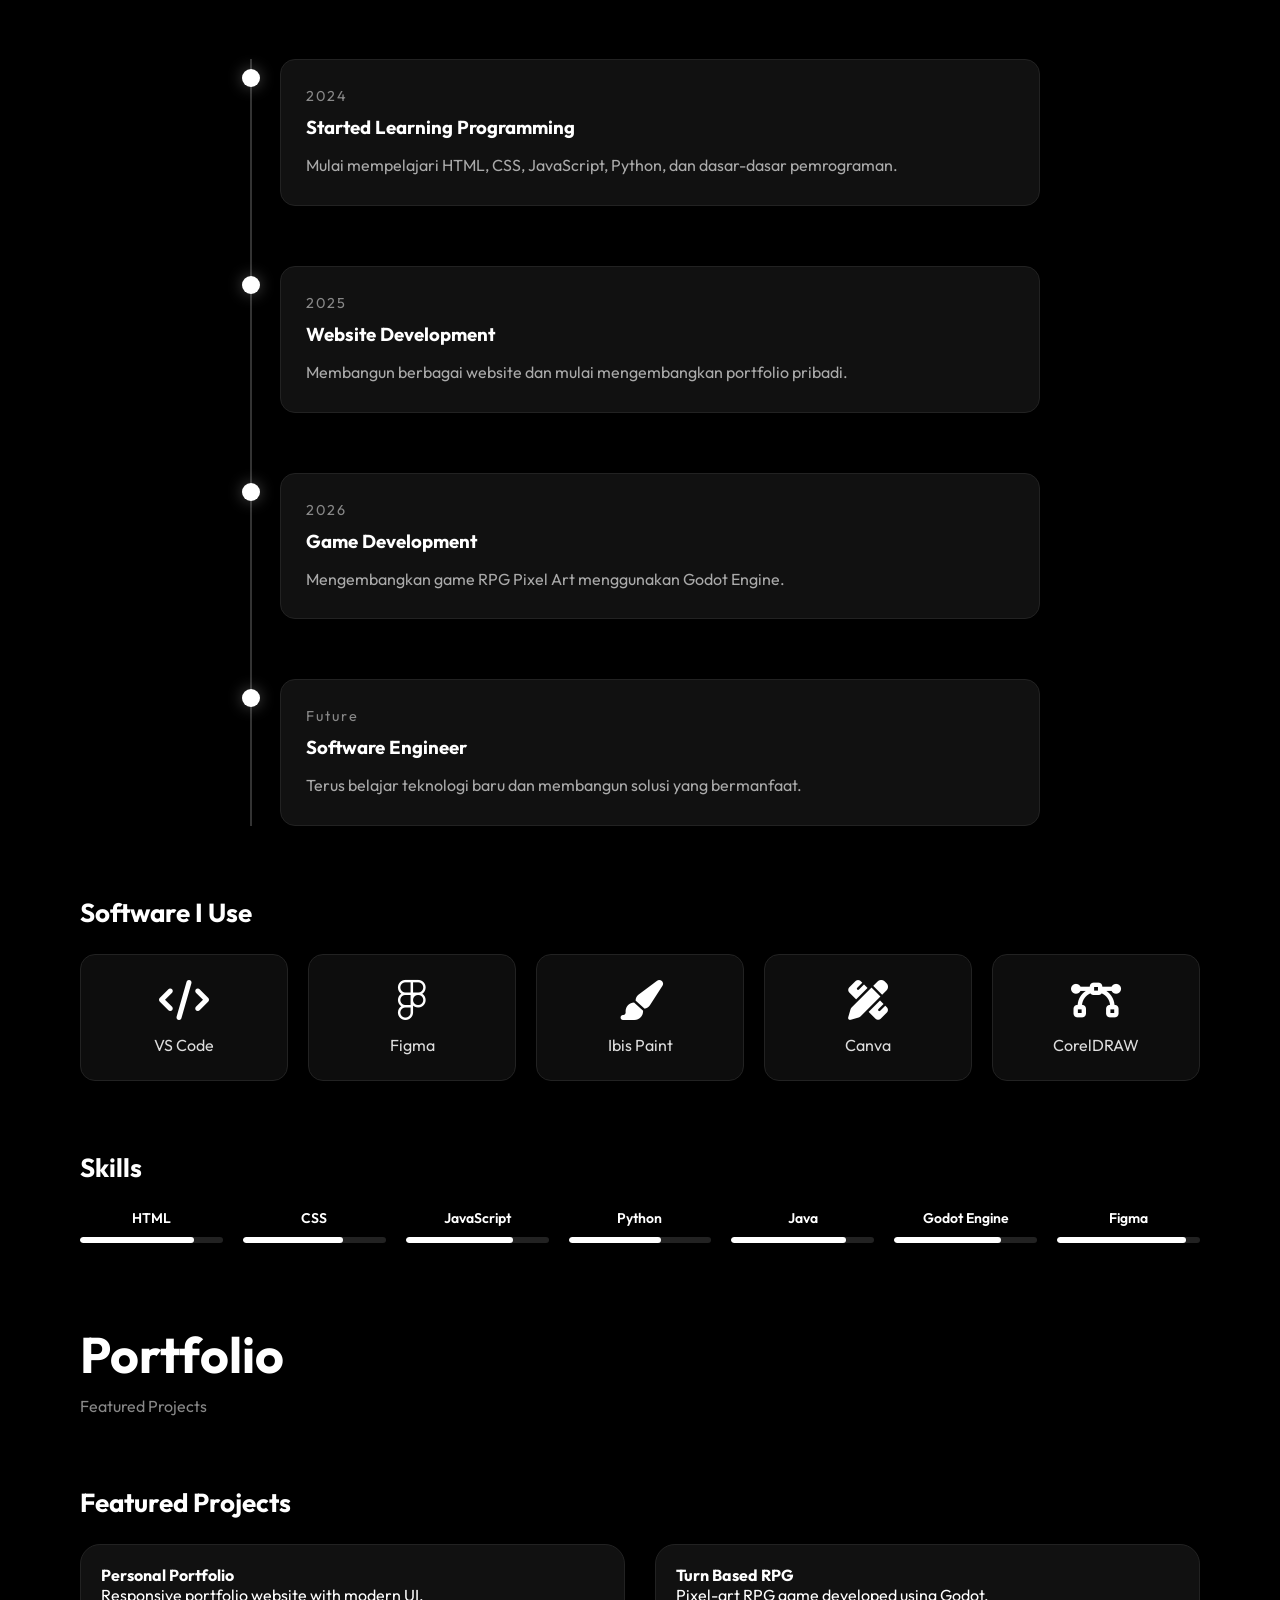
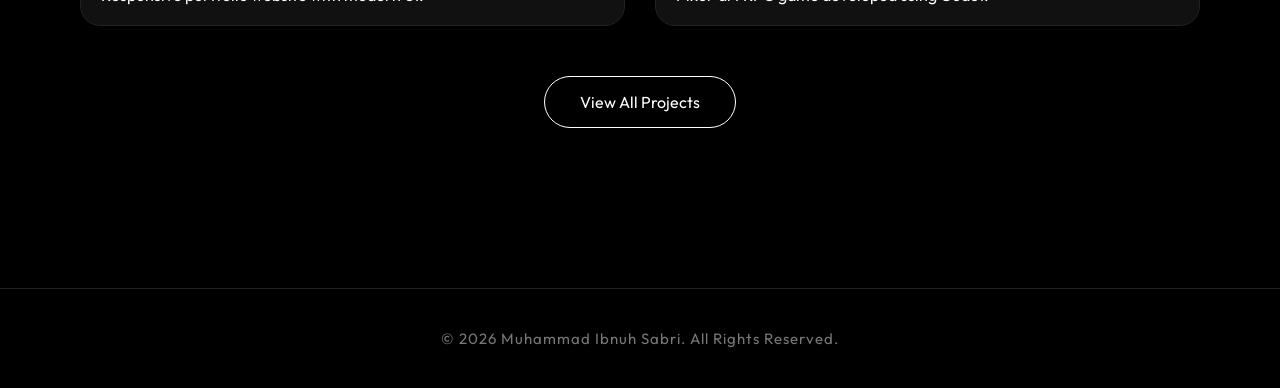
==== commit 239dc4e3: "Portfolio update" ====
--- a/index.html
+++ b/index.html
@@ -240,11 +240,15 @@
 
             <div class="about-content">
 
+                <!-- FOTO -->
+
                 <div class="about-image">
 
                     <img src="assets/images/profile.webp" alt="About Me">
 
                 </div>
+
+                <!-- TEKS -->
 
                 <div class="about-text">
 
@@ -252,93 +256,61 @@
 
                         Halo! Saya <strong>Muhammad Ibnuh Sabri</strong>, mahasiswa
                         Informatika yang memiliki minat pada Web Development,
-                        Game Development dan Design graphic.
+                        Game Development dan Design Graphic.
                         Saya senang membangun aplikasi yang tidak hanya berfungsi
                         dengan baik tetapi juga memiliki pengalaman pengguna yang menarik.
 
                     </p>
 
-                    <div class="about-info">
-
-                        <div>
-
-                            <h4>Nama</h4>
-
-                            <span>Muhammad Ibnuh Sabri</span>
-
-                        </div>
-
-                        <div>
-
-                            <h4>Email</h4>
-
-                            <span>muhibnuhsabri@email.com</span>
-
-                        </div>
-
-                        <div>
-
-                            <h4>Lokasi</h4>
-
-                            <span>Majene, Indonesia</span>
-
-                        </div>
-
-                        <div>
-
-                            <h4>Status</h4>
-
-                            <span>Informatics Student</span>
-
-                        </div>
-
-                    </div>
-
-                </div>
-                <!-- ================= EDUCATION ================= -->
-
-                <div class="education">
-
-                    <h3>Education</h3>
-
-                    <div class="education-grid">
-
-                        <div class="education-card">
-
-                            <i class="fa-solid fa-school"></i>
-
-                            <h4>SMK Negeri 2 Majene</h4>
-                            <div class="education-detail">
-
-                                <span>Multimedia / DKV</span>
-
-                                <span>2020 - 2023</span>
+                    <!-- ================= EDUCATION ================= -->
+
+                    <div class="education">
+
+                        <h3>Education</h3>
+
+                        <div class="education-grid">
+
+                            <div class="education-card">
+
+                                <i class="fa-solid fa-school"></i>
+
+                                <h4>SMK Negeri 2 Majene</h4>
+
+                                <div class="education-detail">
+
+                                    <span>Multimedia / DKV</span>
+
+                                    <span>2020 - 2023</span>
+
+                                </div>
 
                             </div>
 
-                        </div>
-
-                        <div class="education-card">
-
-                            <i class="fa-solid fa-graduation-cap"></i>
-
-                            <h4>Universitas Sulawesi Barat</h4>
-
-                            <div class="education-detail">
-
-                                <span>Informatics Student</span>
-
-                                <span>2023 - Present</span>
+                            <div class="education-card">
+
+                                <i class="fa-solid fa-graduation-cap"></i>
+
+                                <h4>Universitas Sulawesi Barat</h4>
+
+                                <div class="education-detail">
+
+                                    <span>Informatics Student</span>
+
+                                    <span>2023 - Present</span>
+
+                                </div>
 
                             </div>
 
                         </div>
 
                     </div>
-                </div>
+
+                </div>
+
+            </div>
 
         </section>
-
         <!-- ================= EXPERIENCE ================= -->
 
 
--- a/css/style.css
+++ b/css/style.css
@@ -373,4 +373,28 @@
 
     text-align:center;
 
+}
+
+/* ======================================================
+   SCROLL PROGRESS
+====================================================== */
+
+#scroll-progress{
+
+    position: fixed;
+
+    top: 0;
+
+    left: 0;
+
+    width: 0;
+
+    height: 4px;
+
+    background: white;
+
+    z-index: 99999;
+
+    transition: width .1s linear;
+
 }
--- a/css/about.css
+++ b/css/about.css
@@ -330,4 +330,28 @@
 
     color:#fff;
 
+}
+
+.about-text .education{
+
+    margin-top: 35px;
+
+}
+
+.about-text .education h3{
+
+    margin-bottom: 20px;
+
+    font-size: 28px;
+
+}
+
+.education-grid{
+
+    display: flex;
+
+    flex-direction: column;
+
+    gap: 20px;
+
 }
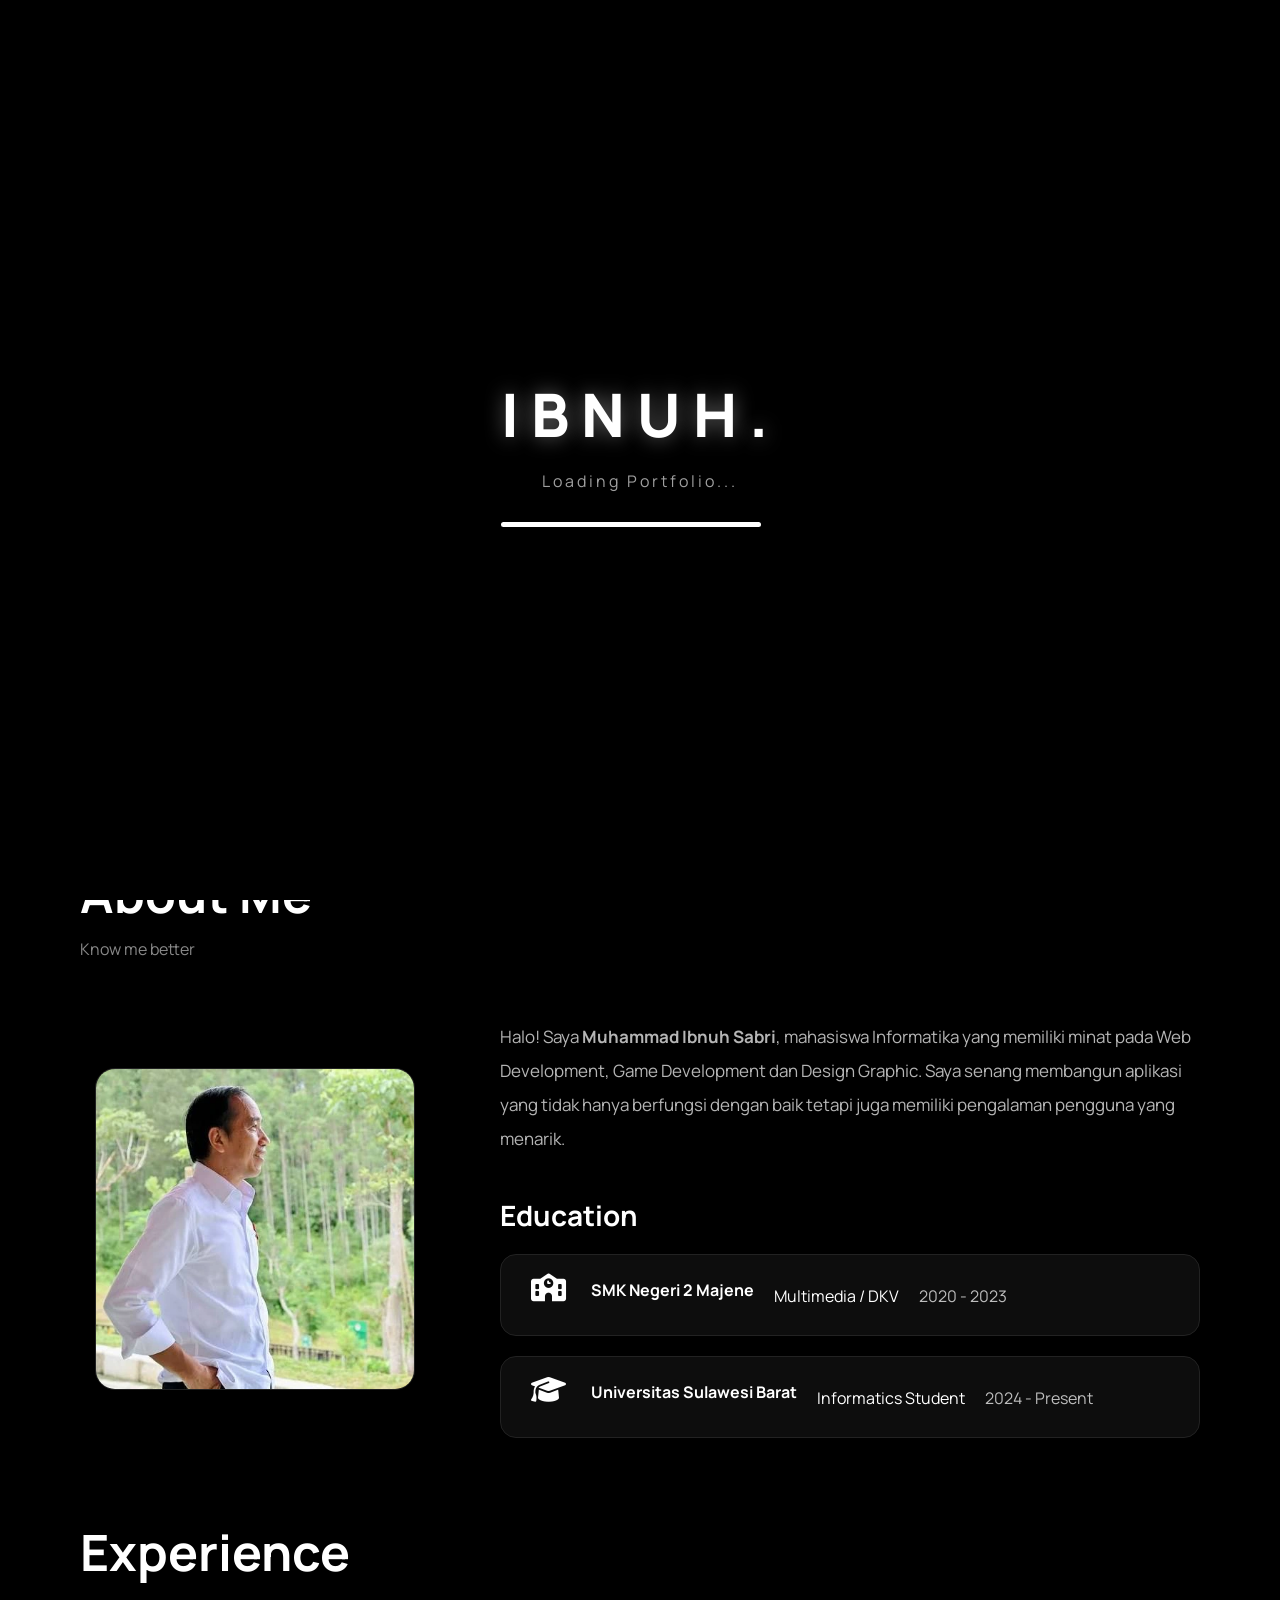
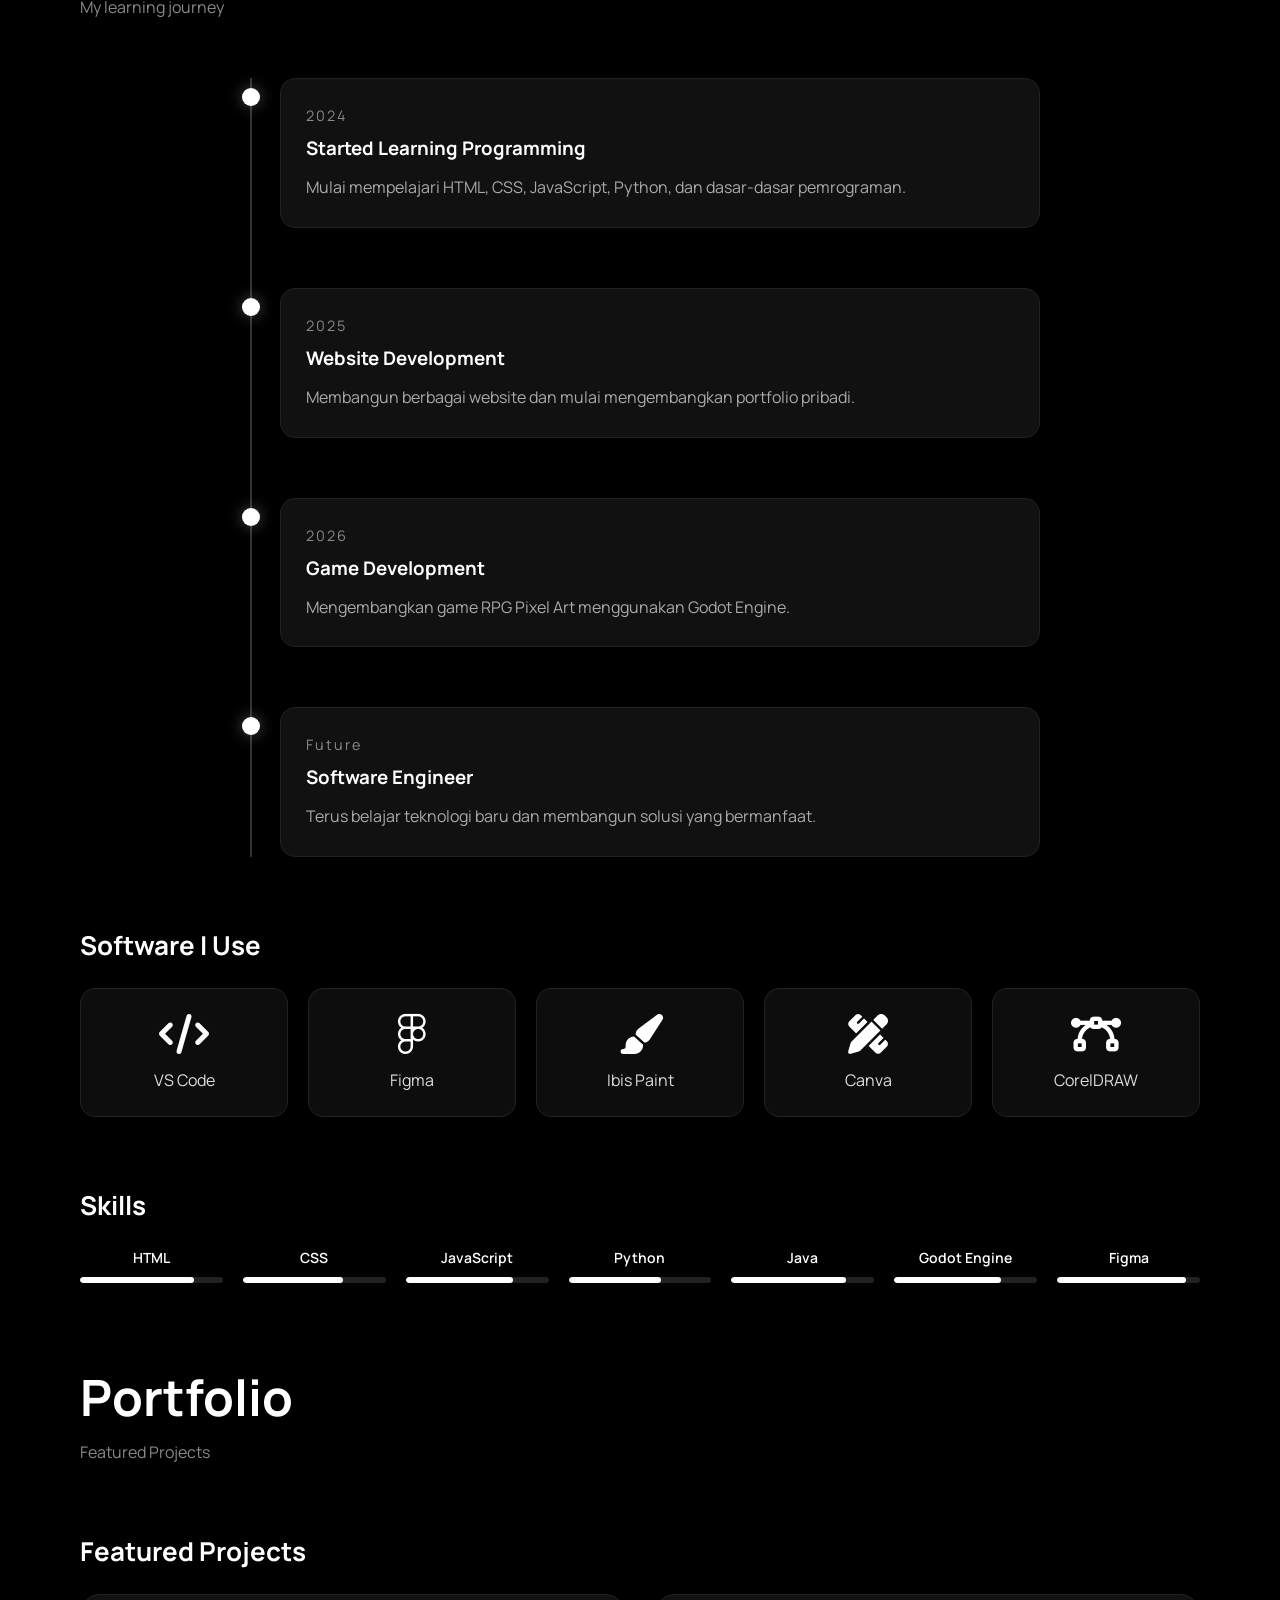
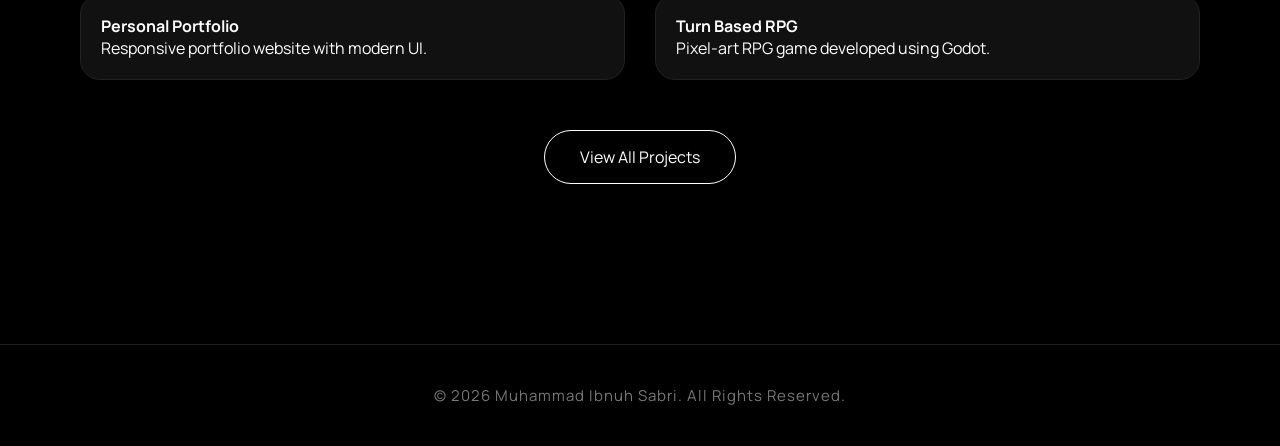
==== commit 4828cad7: "Portfolio update" ====
--- a/index.html
+++ b/index.html
@@ -31,8 +31,7 @@
 
     <link rel="icon" href="assets/icons/favicon.png">
 
-    <!-- ================= FONT AWESOME ================= -->
-
+    <!-- Font Awesome -->
     <link rel="stylesheet" href="https://cdnjs.cloudflare.com/ajax/libs/font-awesome/6.7.2/css/all.min.css">
 
     <!-- ================= CSS ================= -->
@@ -296,7 +295,7 @@
 
                                     <span>Informatics Student</span>
 
-                                    <span>2023 - Present</span>
+                                    <span>2024 - Present</span>
 
                                 </div>
 
--- a/css/style.css
+++ b/css/style.css
@@ -1,7 +1,7 @@
 /* ======================================================
    GOOGLE FONT
 ====================================================== */
-@import url('https://fonts.googleapis.com/css2?family=Outfit:wght@300;400;500;600;700;800&display=swap');
+@import url('https://fonts.googleapis.com/css2?family=Manrope:wght@300;400;500;600;700;800&display=swap');
 
 /* ======================================================
    RESET
@@ -19,7 +19,7 @@
 
 body {
 
-    font-family: 'Outfit', sans-serif;
+    font-family: 'Manrope', sans-serif;
 
     background: #000;
 
@@ -197,7 +197,7 @@
 }
 
 html,
-body{
+body {
 
     overflow-x: hidden;
 
@@ -209,169 +209,169 @@
    CONTACT PAGE
 ====================================================== */
 
-.contact-hero{
-
-    padding:170px 0 70px;
-
-    text-align:center;
-
-}
-
-.contact-hero h1{
-
-    font-size:64px;
-
-    margin:15px 0;
-
-}
-
-.contact-desc{
-
-    max-width:700px;
-
-    margin:auto;
-
-    color:#999;
-
-    line-height:1.8;
-
-}
-
-.contact-content{
-
-    padding:40px 0 100px;
-
-}
-
-.contact-wrapper{
-
-    display:grid;
-
-    grid-template-columns:350px 1fr;
-
-    gap:50px;
-
-    align-items:start;
-
-}
-
-.contact-left{
-
-    text-align:center;
-
-    background:#0d0d0d;
-
-    border:1px solid #222;
-
-    border-radius:20px;
-
-    padding:35px;
-
-}
-
-.contact-left img{
-
-    width:220px;
-
-    border-radius:50%;
-
-    border:2px solid #222;
-
-    margin-bottom:25px;
-
-}
-
-.contact-left h2{
-
-    margin-bottom:8px;
-
-}
-
-.contact-left span{
-
-    color:#999;
-
-}
-
-.contact-left p{
-
-    margin-top:20px;
-
-    color:#b5b5b5;
-
-    line-height:1.8;
-
-}
-
-.contact-grid{
-
-    display:grid;
-
-    grid-template-columns:repeat(2,1fr);
-
-    gap:20px;
-
-}
-
-.contact-card{
-
-    background:#0d0d0d;
-
-    border:1px solid #222;
-
-    border-radius:18px;
-
-    padding:35px;
-
-    text-align:center;
-
-    transition:.3s;
-
-}
-
-.contact-card:hover{
-
-    transform:translateY(-6px);
-
-    border-color:white;
-
-}
-
-.contact-card i{
-
-    font-size:35px;
-
-    margin-bottom:15px;
-
-}
-
-.availability{
-
-    margin-top:35px;
-
-}
-
-.availability-grid{
-
-    display:grid;
-
-    grid-template-columns:repeat(2,1fr);
-
-    gap:15px;
-
-}
-
-.availability-grid div{
-
-    background:#0d0d0d;
-
-    border:1px solid #222;
-
-    border-radius:15px;
-
-    padding:18px;
-
-    text-align:center;
+.contact-hero {
+
+    padding: 170px 0 70px;
+
+    text-align: center;
+
+}
+
+.contact-hero h1 {
+
+    font-size: 64px;
+
+    margin: 15px 0;
+
+}
+
+.contact-desc {
+
+    max-width: 700px;
+
+    margin: auto;
+
+    color: #999;
+
+    line-height: 1.8;
+
+}
+
+.contact-content {
+
+    padding: 40px 0 100px;
+
+}
+
+.contact-wrapper {
+
+    display: grid;
+
+    grid-template-columns: 350px 1fr;
+
+    gap: 50px;
+
+    align-items: start;
+
+}
+
+.contact-left {
+
+    text-align: center;
+
+    background: #0d0d0d;
+
+    border: 1px solid #222;
+
+    border-radius: 20px;
+
+    padding: 35px;
+
+}
+
+.contact-left img {
+
+    width: 220px;
+
+    border-radius: 50%;
+
+    border: 2px solid #222;
+
+    margin-bottom: 25px;
+
+}
+
+.contact-left h2 {
+
+    margin-bottom: 8px;
+
+}
+
+.contact-left span {
+
+    color: #999;
+
+}
+
+.contact-left p {
+
+    margin-top: 20px;
+
+    color: #b5b5b5;
+
+    line-height: 1.8;
+
+}
+
+.contact-grid {
+
+    display: grid;
+
+    grid-template-columns: repeat(2, 1fr);
+
+    gap: 20px;
+
+}
+
+.contact-card {
+
+    background: #0d0d0d;
+
+    border: 1px solid #222;
+
+    border-radius: 18px;
+
+    padding: 35px;
+
+    text-align: center;
+
+    transition: .3s;
+
+}
+
+.contact-card:hover {
+
+    transform: translateY(-6px);
+
+    border-color: white;
+
+}
+
+.contact-card i {
+
+    font-size: 35px;
+
+    margin-bottom: 15px;
+
+}
+
+.availability {
+
+    margin-top: 35px;
+
+}
+
+.availability-grid {
+
+    display: grid;
+
+    grid-template-columns: repeat(2, 1fr);
+
+    gap: 15px;
+
+}
+
+.availability-grid div {
+
+    background: #0d0d0d;
+
+    border: 1px solid #222;
+
+    border-radius: 15px;
+
+    padding: 18px;
+
+    text-align: center;
 
 }
 
@@ -379,7 +379,7 @@
    SCROLL PROGRESS
 ====================================================== */
 
-#scroll-progress{
+#scroll-progress {
 
     position: fixed;
 
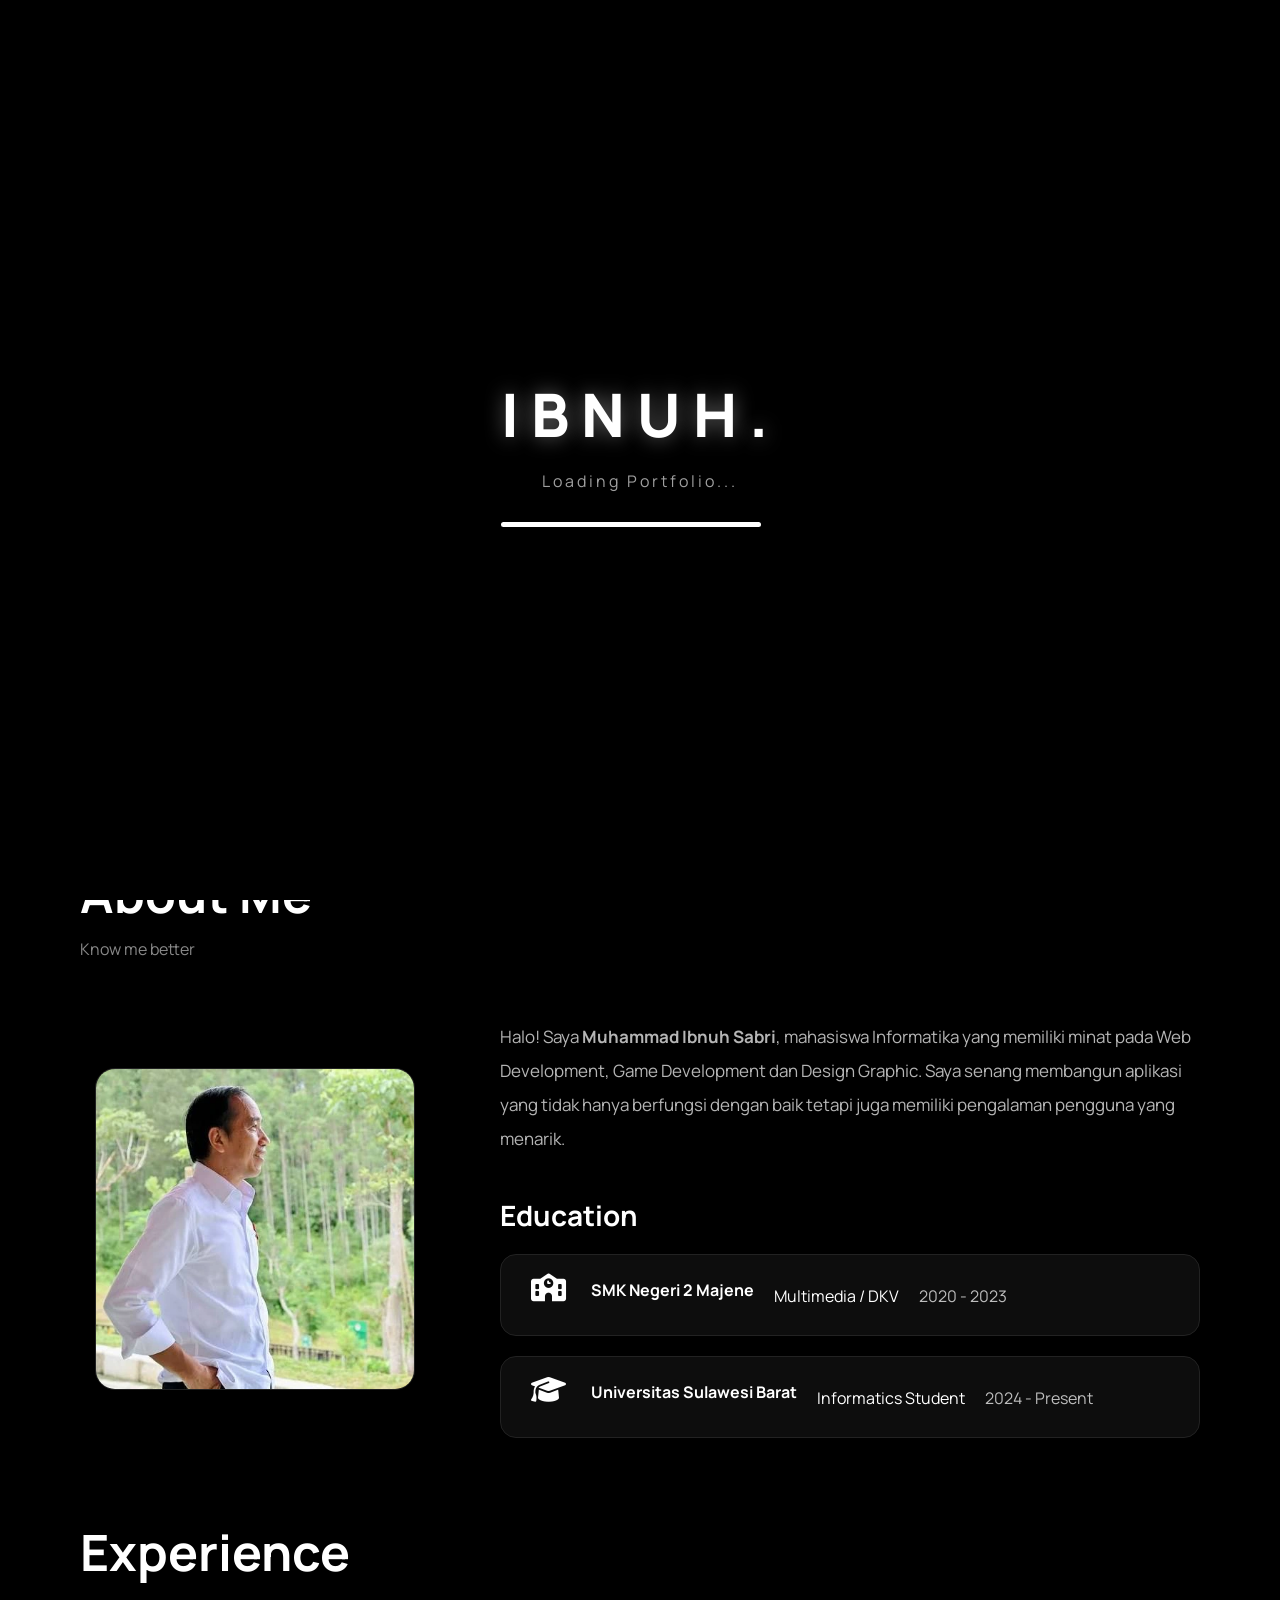
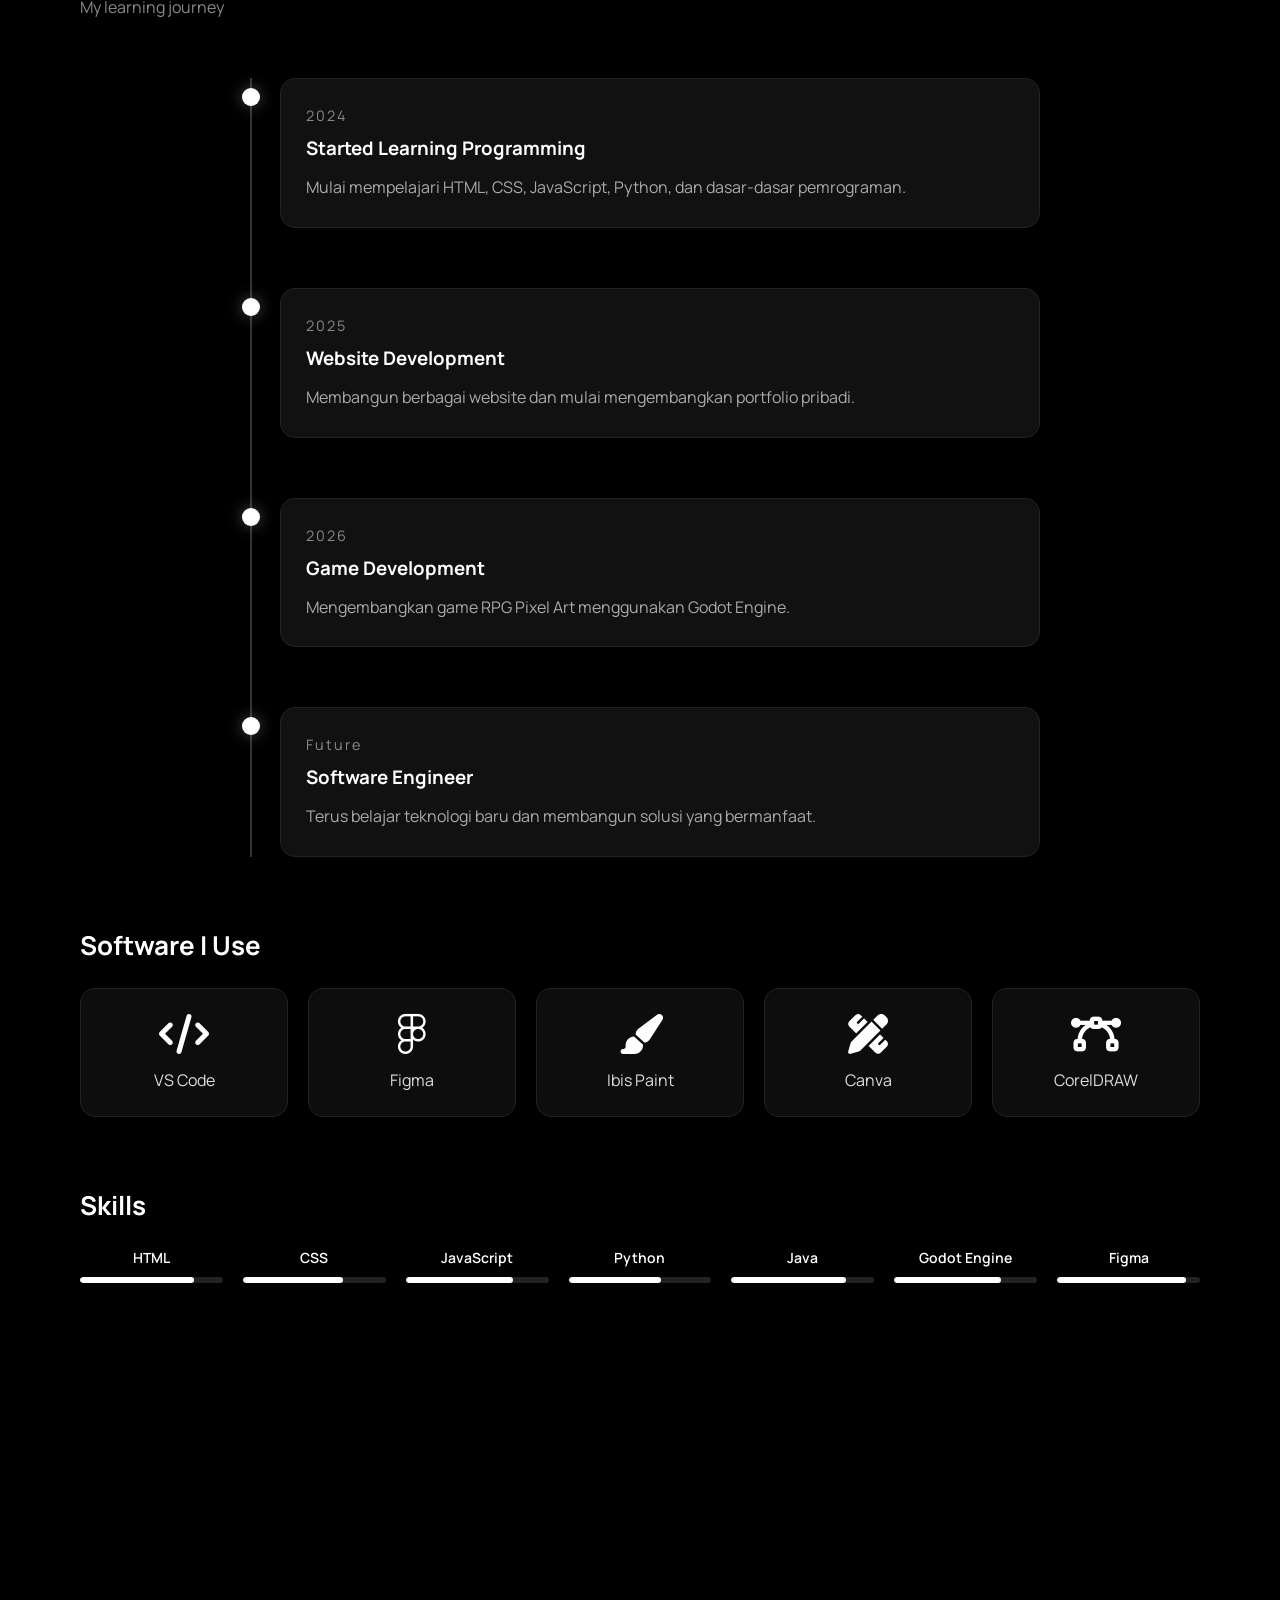
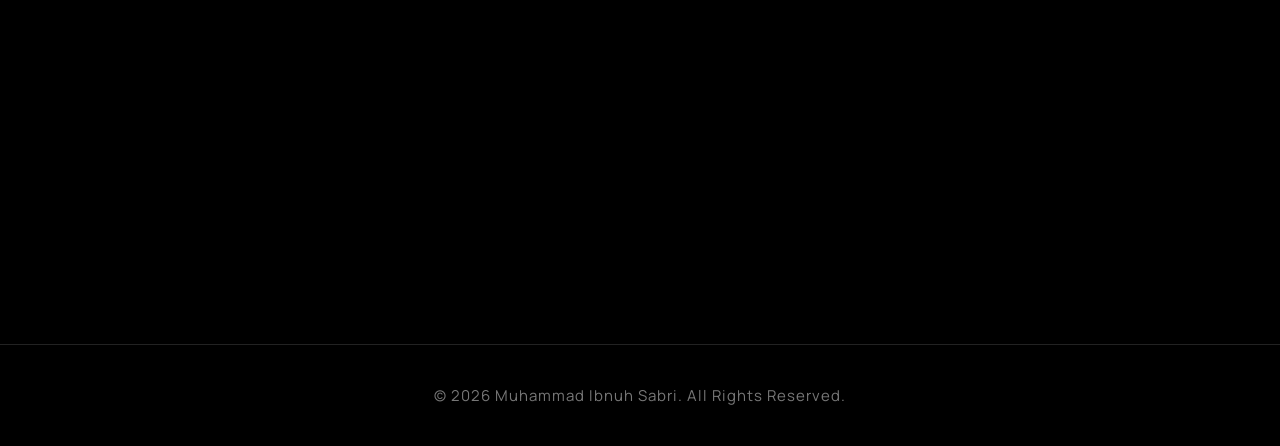
==== commit 6db8194e: "Portfolio update" ====
--- a/index.html
+++ b/index.html
@@ -163,7 +163,7 @@
 
                     <div class="hero-stats">
 
-                        <div class="stat">
+                        <div class="stat reveal">
 
                             <h2 class="counter" data-target="2">0</h2>
 
@@ -171,7 +171,7 @@
 
                         </div>
 
-                        <div class="stat">
+                        <div class="stat reveal">
 
                             <h2 class="counter" data-target="0">0</h2>
 
@@ -179,7 +179,7 @@
 
                         </div>
 
-                        <div class="stat">
+                        <div class="stat reveal">
 
                             <h2 class="counter" data-target="2">0</h2>
 
@@ -187,7 +187,7 @@
 
                         </div>
 
-                        <div class="stat">
+                        <div class="stat reveal">
 
                             <h2 class="counter" data-target="100">0</h2>
 
--- a/css/style.css
+++ b/css/style.css
@@ -397,4 +397,26 @@
 
     transition: width .1s linear;
 
+}
+
+/* ==========================================
+   HERO STATS ANIMATION
+========================================== */
+
+.hero-stats .stat {
+
+    opacity: 0;
+
+    transform: translateY(30px);
+
+    transition: .6s ease;
+
+}
+
+.hero-stats .stat.active {
+
+    opacity: 1;
+
+    transform: translateY(0);
+
 }
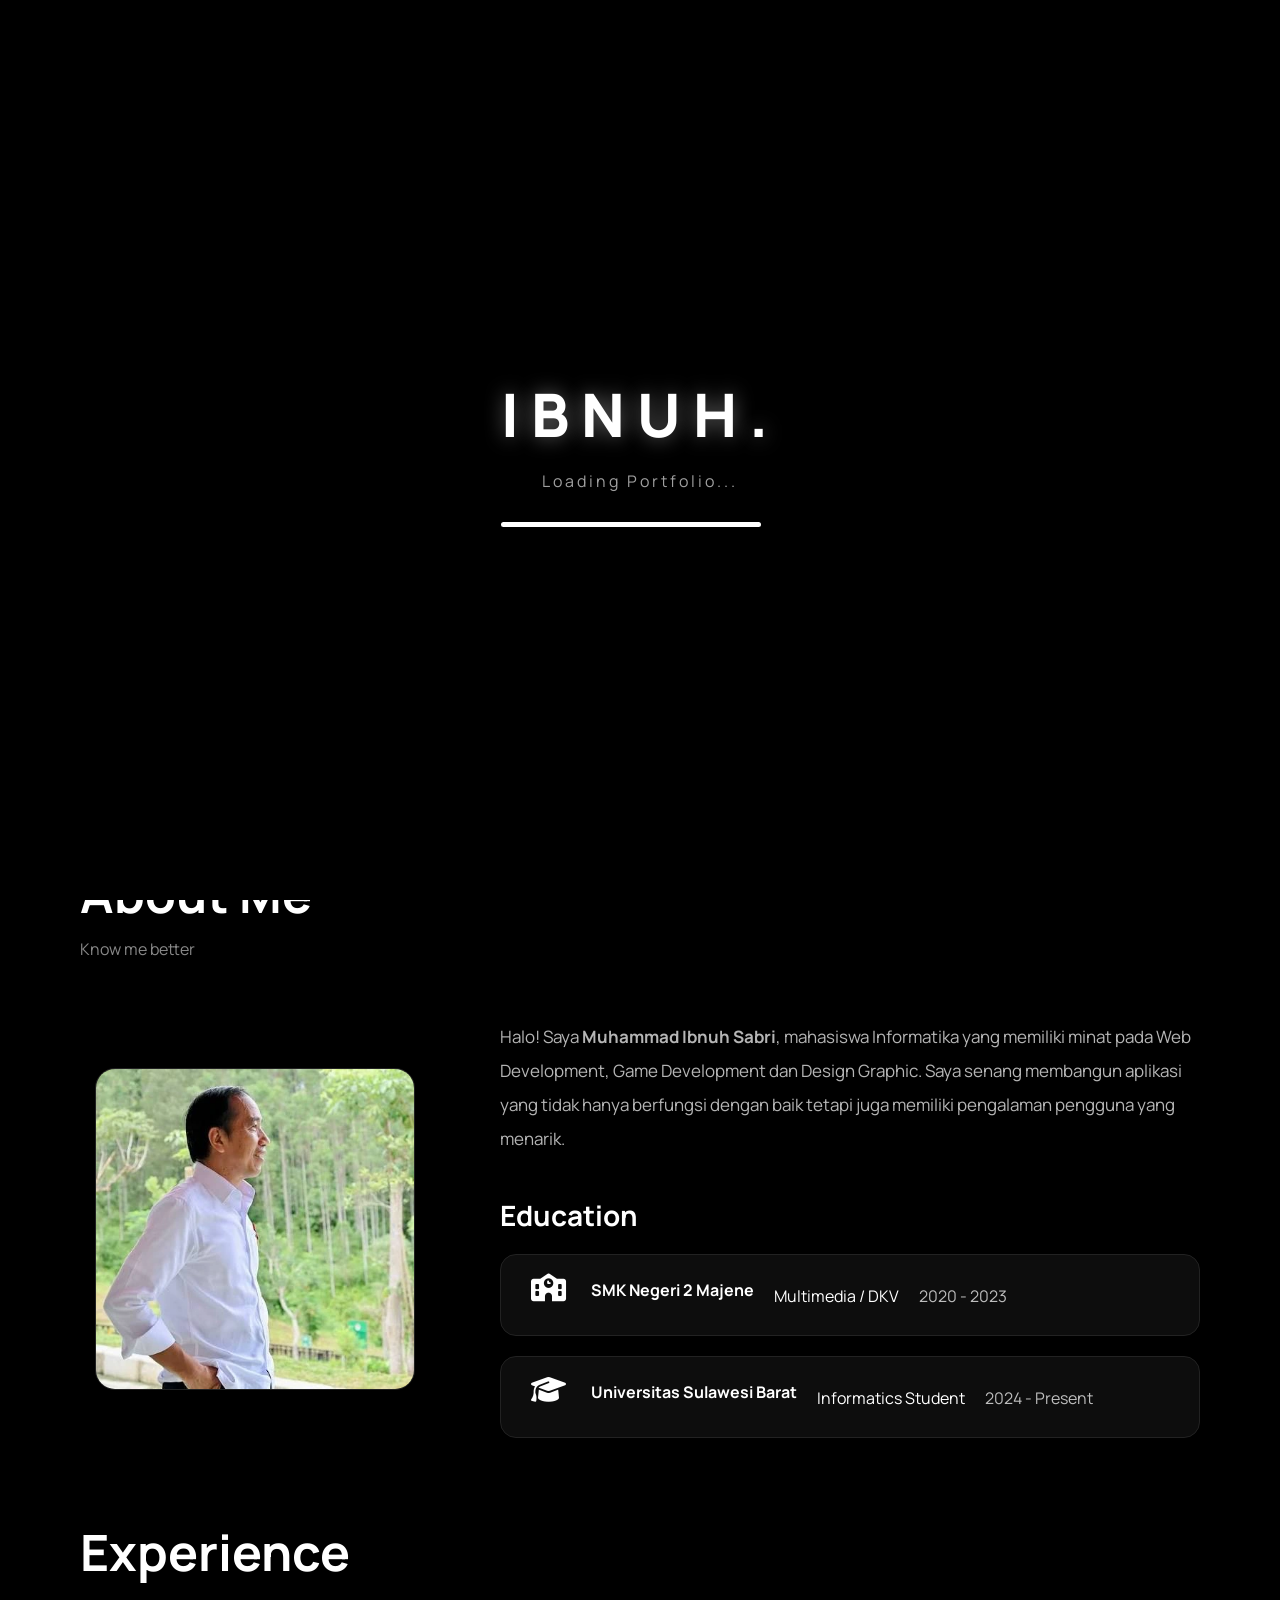
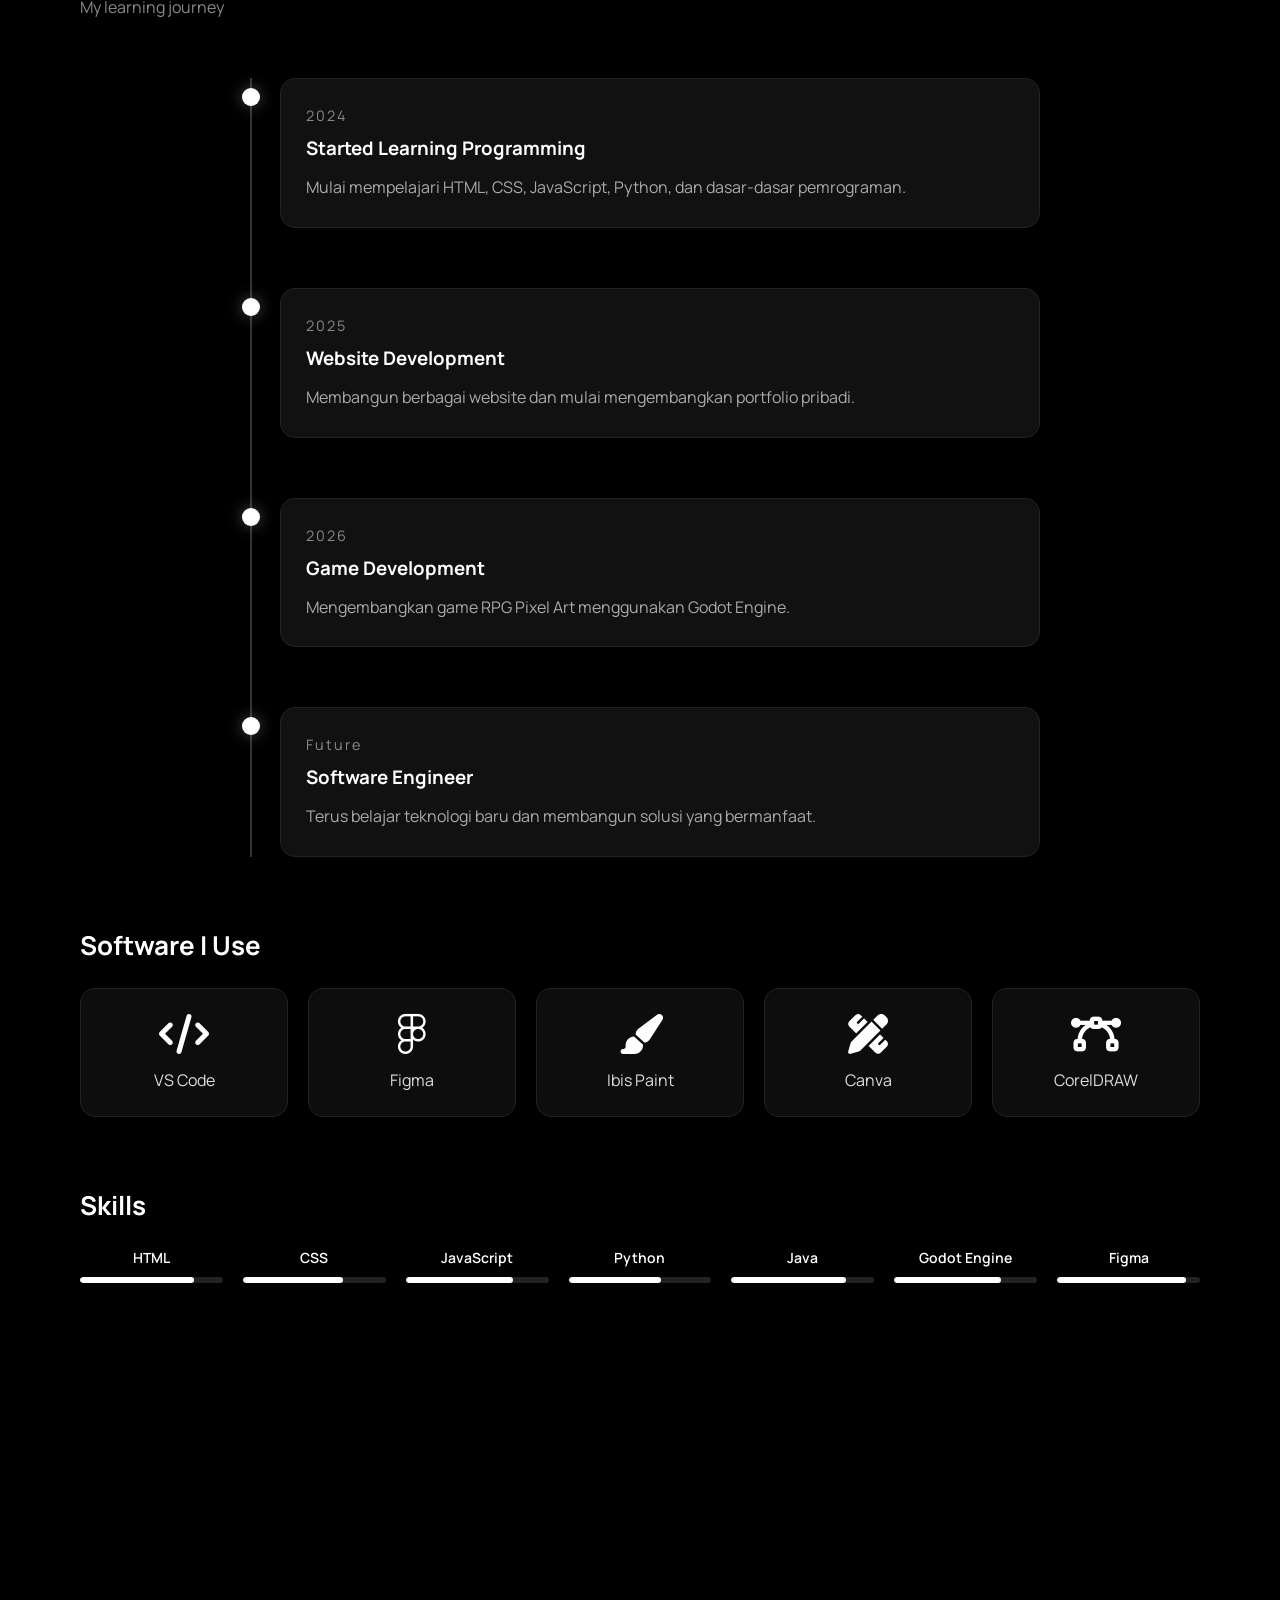
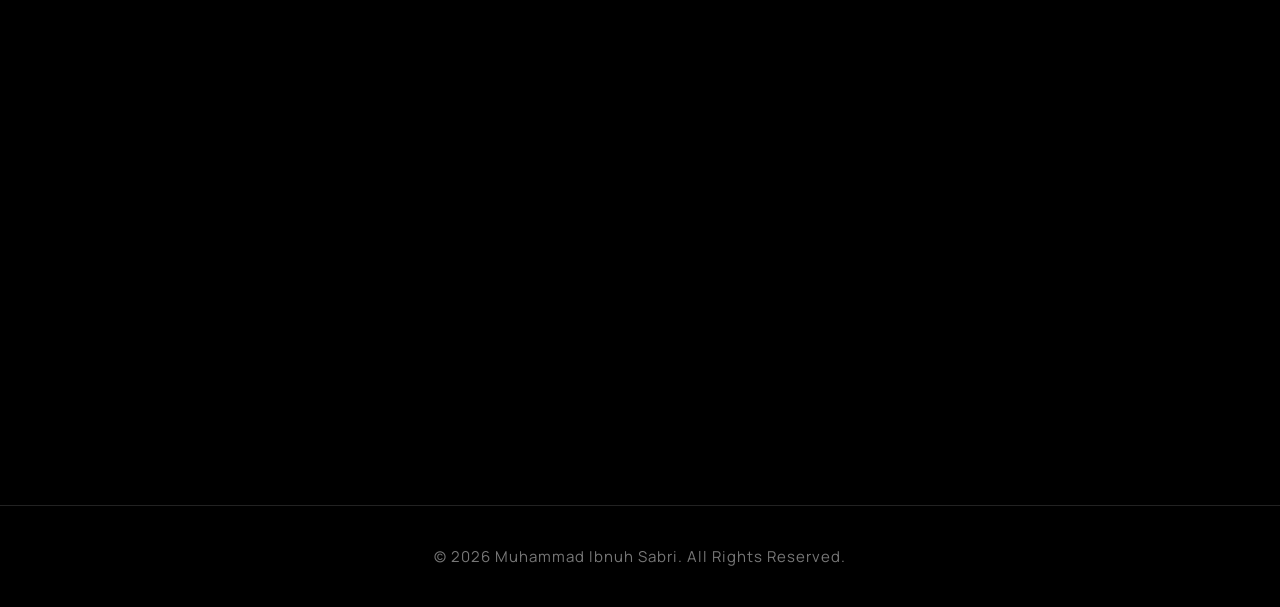
==== commit 525418a2: "Portfolio update" ====
--- a/index.html
+++ b/index.html
@@ -506,58 +506,55 @@
         </section>
 
 
-        <!-- ================= PORTFOLIO ================= -->
+        <!-- ================= FEATURED PROJECT ================= -->
 
         <section id="portfolio" class="reveal reveal-bottom">
 
             <div class="section-title">
 
-                <h2>Portfolio</h2>
-
-                <p>Featured Projects</p>
-
-            </div>
-
-            <!-- ================= FEATURED PROJECT ================= -->
-
-            <div class="portfolio-box">
-
-                <h3>Featured Projects</h3>
-
-                <div class="project-grid">
-
-                    <div class="project-card">
-
-                        <img src="assets/projects/project1.webp" alt="">
-
-                        <h4>Personal Portfolio</h4>
-
-                        <p>Responsive portfolio website with modern UI.</p>
-
-                    </div>
-
-                    <div class="project-card">
-
-                        <img src="assets/projects/project2.webp" alt="">
-
-                        <h4>Turn Based RPG</h4>
-
-                        <p>Pixel-art RPG game developed using Godot.</p>
-
-                    </div>
-
-                </div>
-
-                <div class="view-all">
-
-                    <a href="projects.html" class="btn-outline">
-
-                        View All Projects
+                <h2>Featured Project</h2>
+
+                <p>Selected works that represent my skills</p>
+
+            </div>
+
+            <div class="featured-project">
+
+                <div class="project-content">
+
+                    <span class="project-category">
+                        Featured Project
+                    </span>
+
+                    <h3>
+                        Design Graphic
+                    </h3>
+
+                    <p>
+
+                        I have experience in creating posters, banners,
+                        social media content, certificates, logos,
+                        and promotional materials with a modern and
+                        minimalist design approach. Every design is made
+                        with attention to aesthetics, readability,
+                        and user experience.
+
+                    </p>
+
+                    <a href="#" class="btn">
+
+                        View Project
 
                     </a>
 
                 </div>
 
+                <div class="project-image">
+
+                    <img src="assets/images/project-design.webp" alt="Design Graphic">
+
+                </div>
+
             </div>
 
         </section>
--- a/css/style.css
+++ b/css/style.css
@@ -419,4 +419,124 @@
 
     transform: translateY(0);
 
+}
+
+/* ======================================================
+   TEXT SELECTION
+====================================================== */
+
+::selection {
+    background: #ffffff;
+    color: #000000;
+}
+
+::-moz-selection {
+    background: #ffffff;
+    color: #000000;
+}
+
+/* ======================================================
+   FEATURED PROJECT
+====================================================== */
+
+.featured-project{
+
+    display:flex;
+
+    align-items:center;
+
+    justify-content:space-between;
+
+    gap:60px;
+
+    background:#0d0d0d;
+
+    border:1px solid #222;
+
+    border-radius:25px;
+
+    padding:50px;
+
+    transition:.4s;
+
+}
+
+.featured-project:hover{
+
+    transform:translateY(-8px);
+
+    border-color:white;
+
+}
+
+.project-content{
+
+    flex:1;
+
+}
+
+.project-category{
+
+    display:inline-block;
+
+    padding:8px 18px;
+
+    border:1px solid #444;
+
+    border-radius:50px;
+
+    color:#bdbdbd;
+
+    font-size:13px;
+
+    margin-bottom:20px;
+
+}
+
+.project-content h3{
+
+    font-size:42px;
+
+    margin-bottom:20px;
+
+}
+
+.project-content p{
+
+    color:#999;
+
+    line-height:1.9;
+
+    margin-bottom:35px;
+
+}
+
+.project-image{
+
+    flex:1;
+
+    display:flex;
+
+    justify-content:center;
+
+}
+
+.project-image img{
+
+    width:100%;
+
+    max-width:480px;
+
+    border-radius:20px;
+
+    border:1px solid #222;
+
+    transition:.4s;
+
+}
+
+.featured-project:hover .project-image img{
+
+    transform:scale(1.03);
+
 }
--- a/css/animation.css
+++ b/css/animation.css
@@ -151,10 +151,10 @@
 
 ::selection {
 
-    background: white;
+    background: rgb(255, 255, 255);
 
     color: black;
-
+    
 }
 
 html {
--- a/css/responsive.css
+++ b/css/responsive.css
@@ -254,4 +254,34 @@
 
     }
 
+}
+
+@media(max-width:992px){
+
+    .featured-project{
+
+        flex-direction:column;
+
+        text-align:center;
+
+    }
+
+    .project-content{
+
+        order:2;
+
+    }
+
+    .project-image{
+
+        order:1;
+
+    }
+
+    .project-content h3{
+
+        font-size:34px;
+
+    }
+
 }
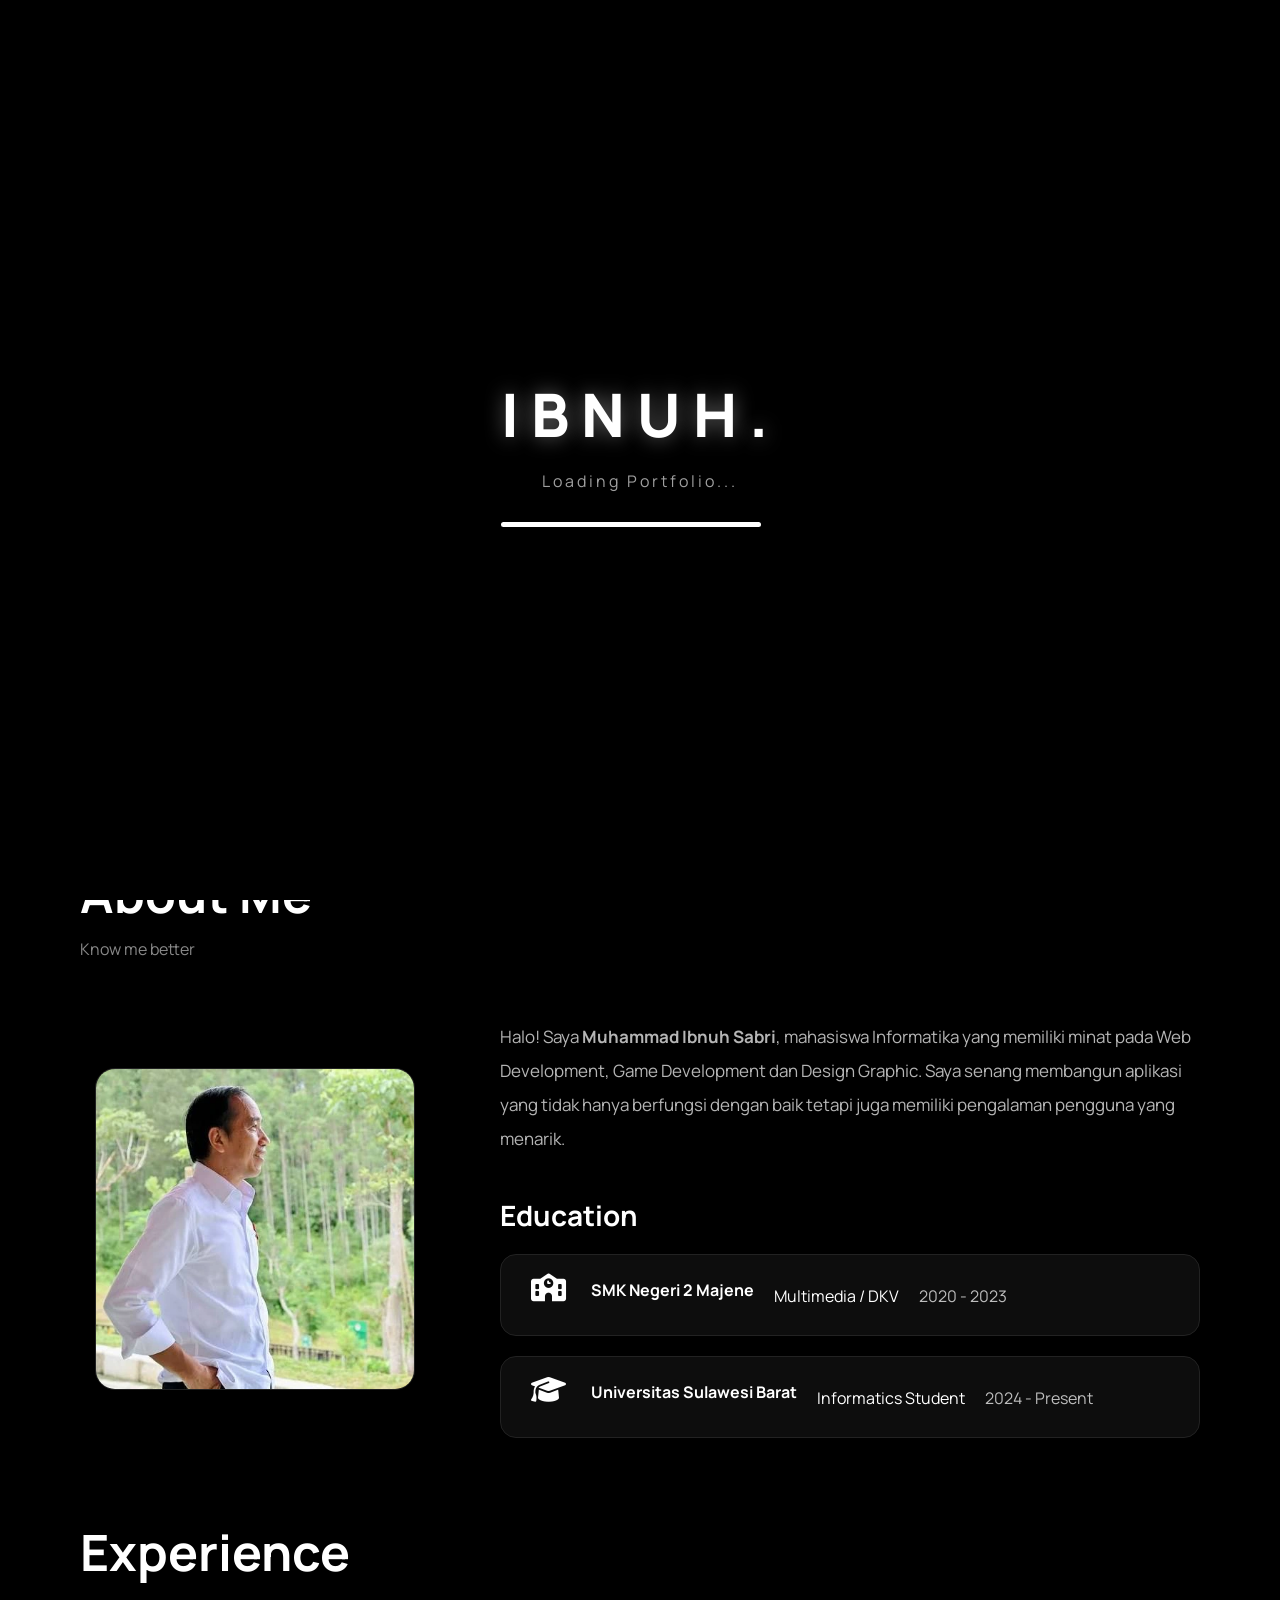
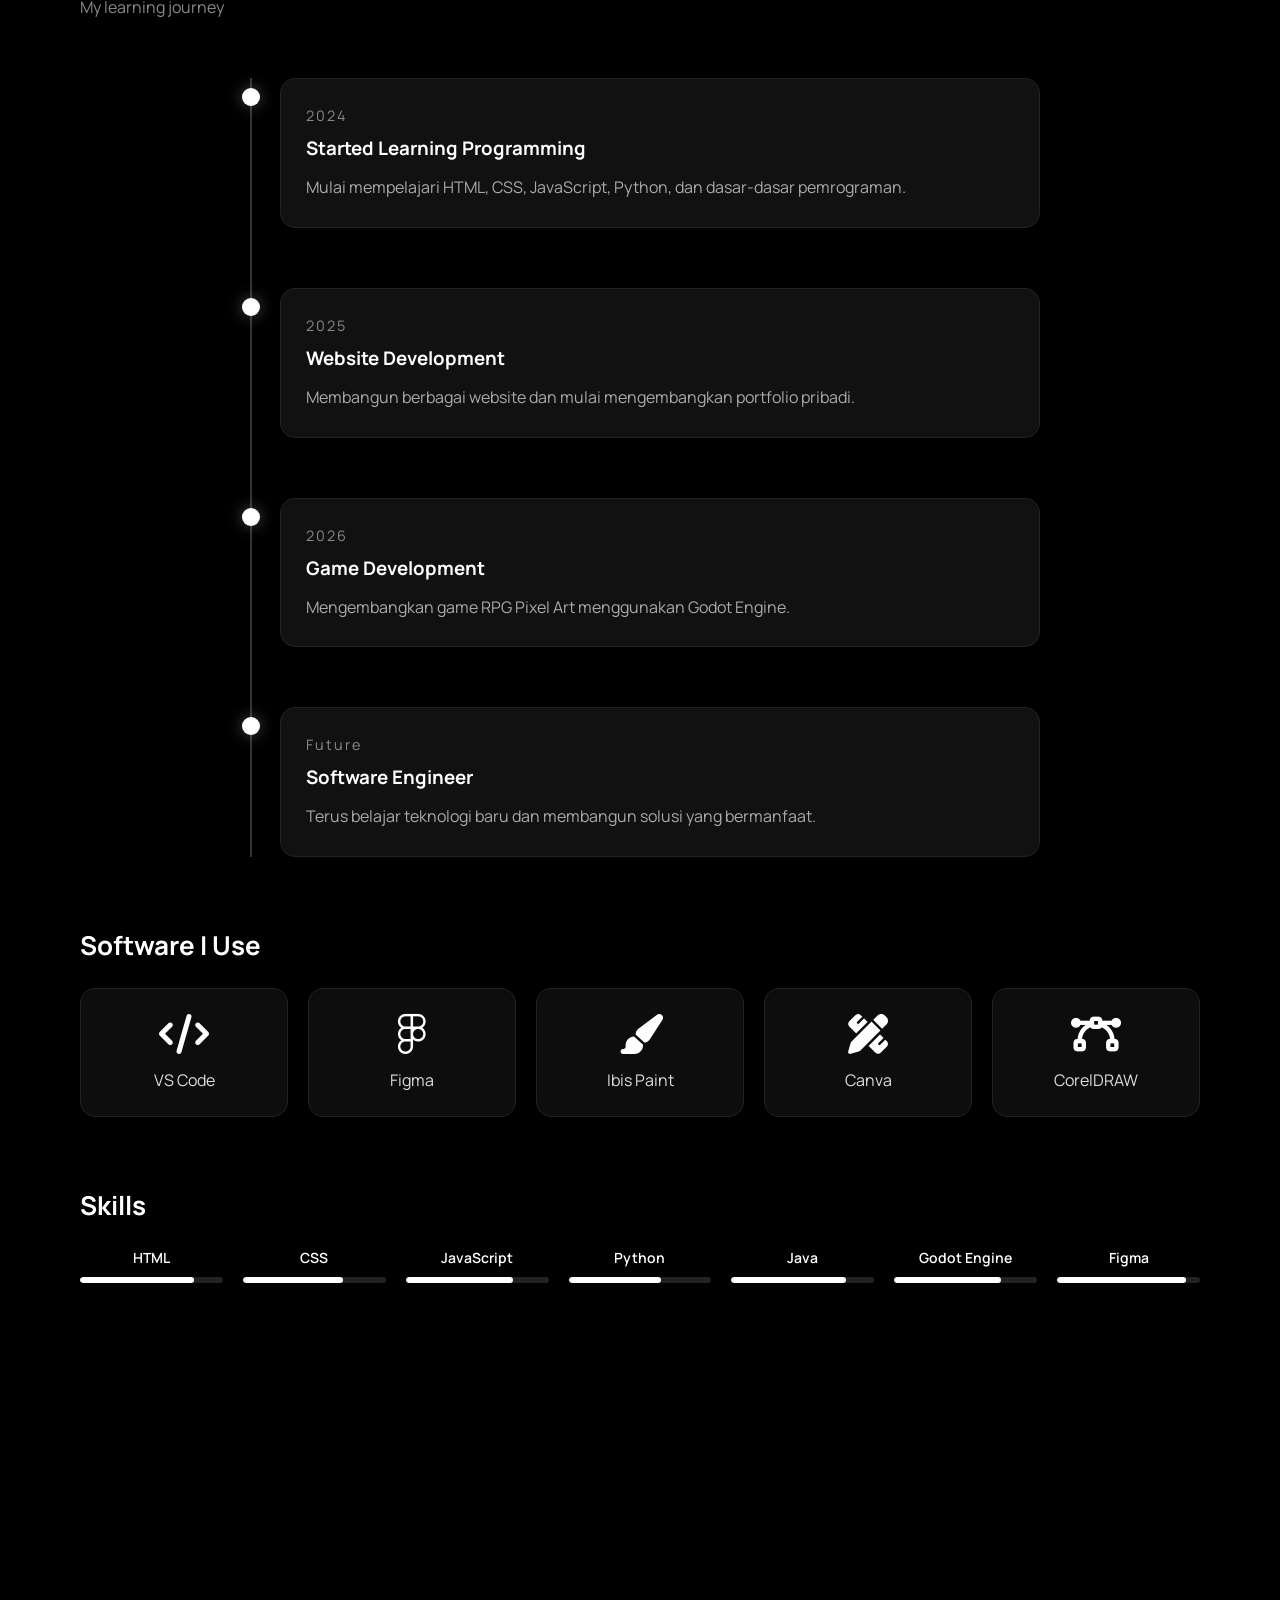
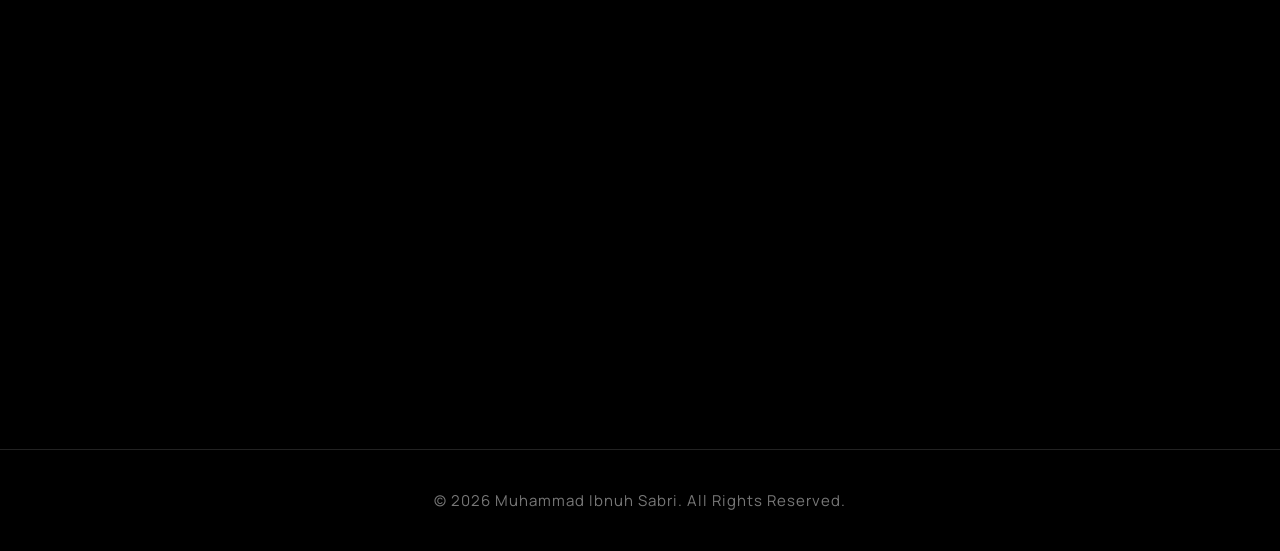
==== commit dc04b46d: "Portfolio update" ====
--- a/index.html
+++ b/index.html
@@ -522,10 +522,6 @@
 
                 <div class="project-content">
 
-                    <span class="project-category">
-                        Featured Project
-                    </span>
-
                     <h3>
                         Design Graphic
                     </h3>
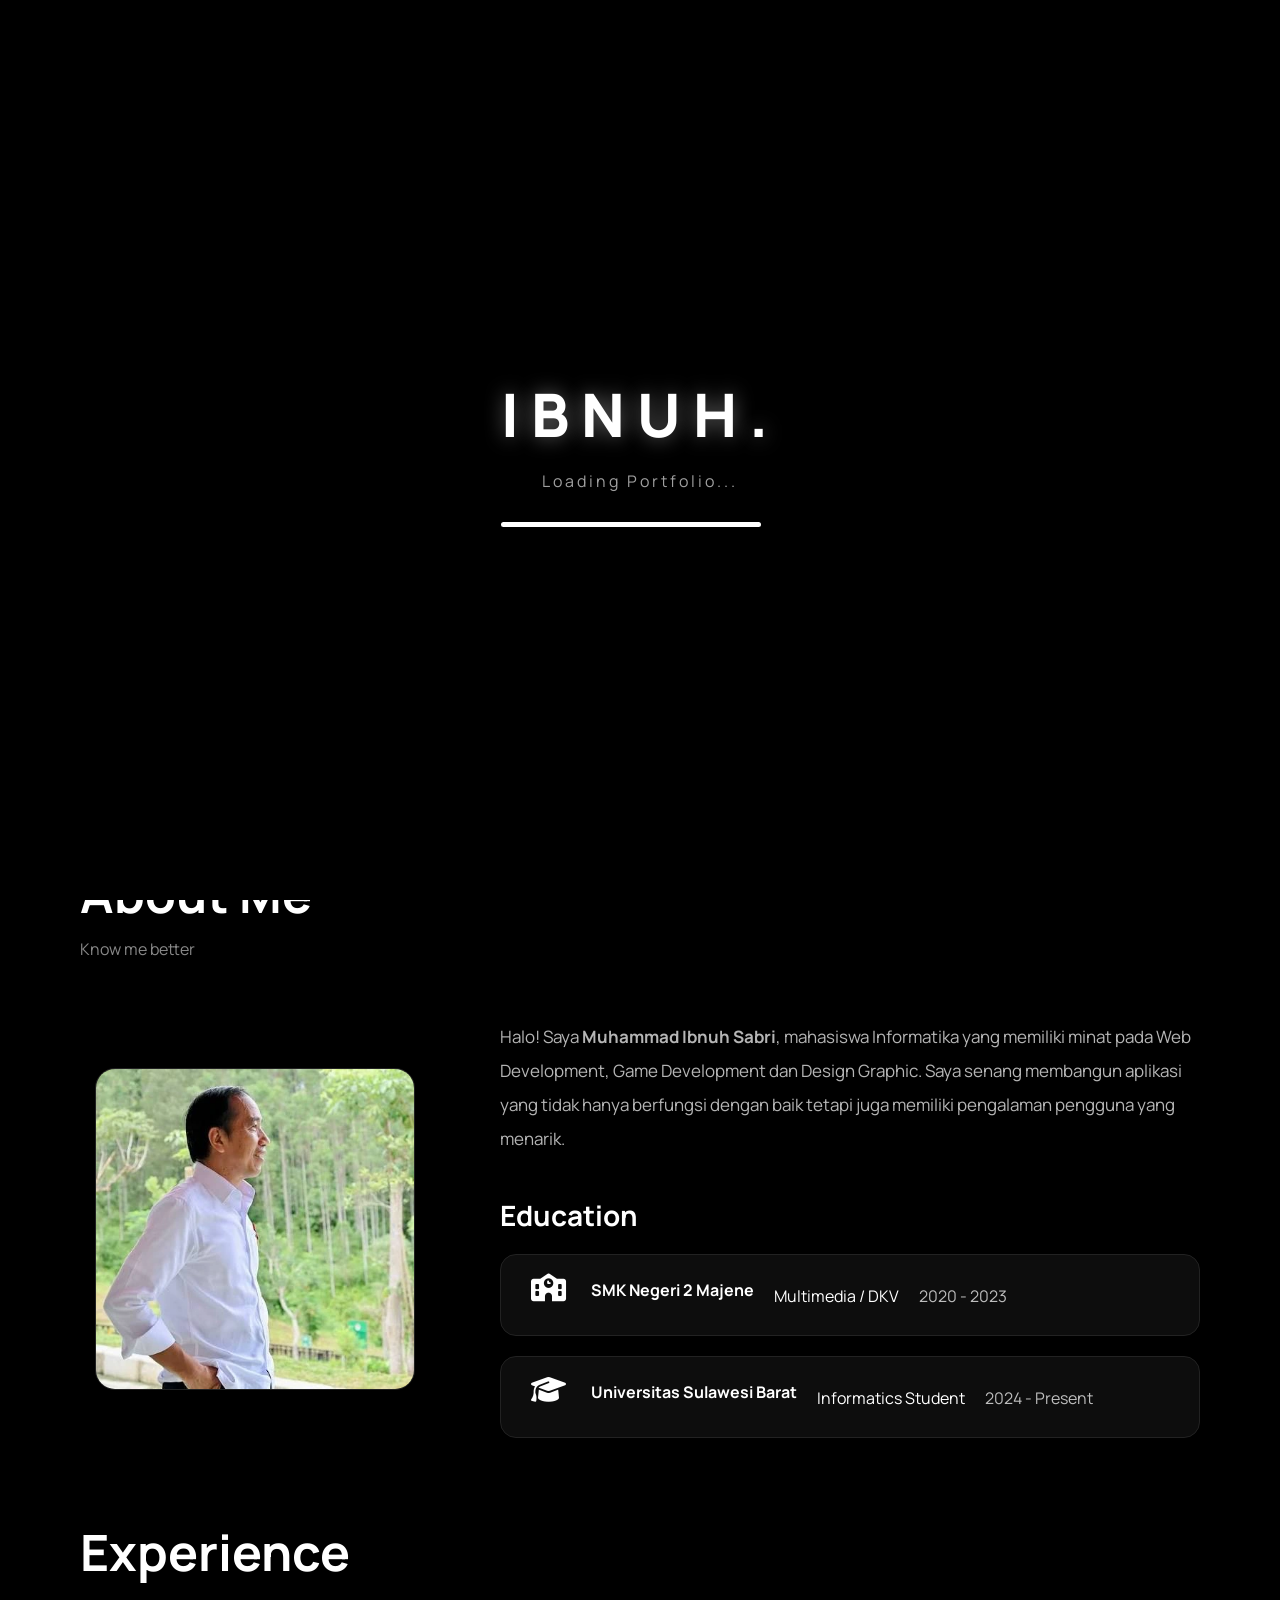
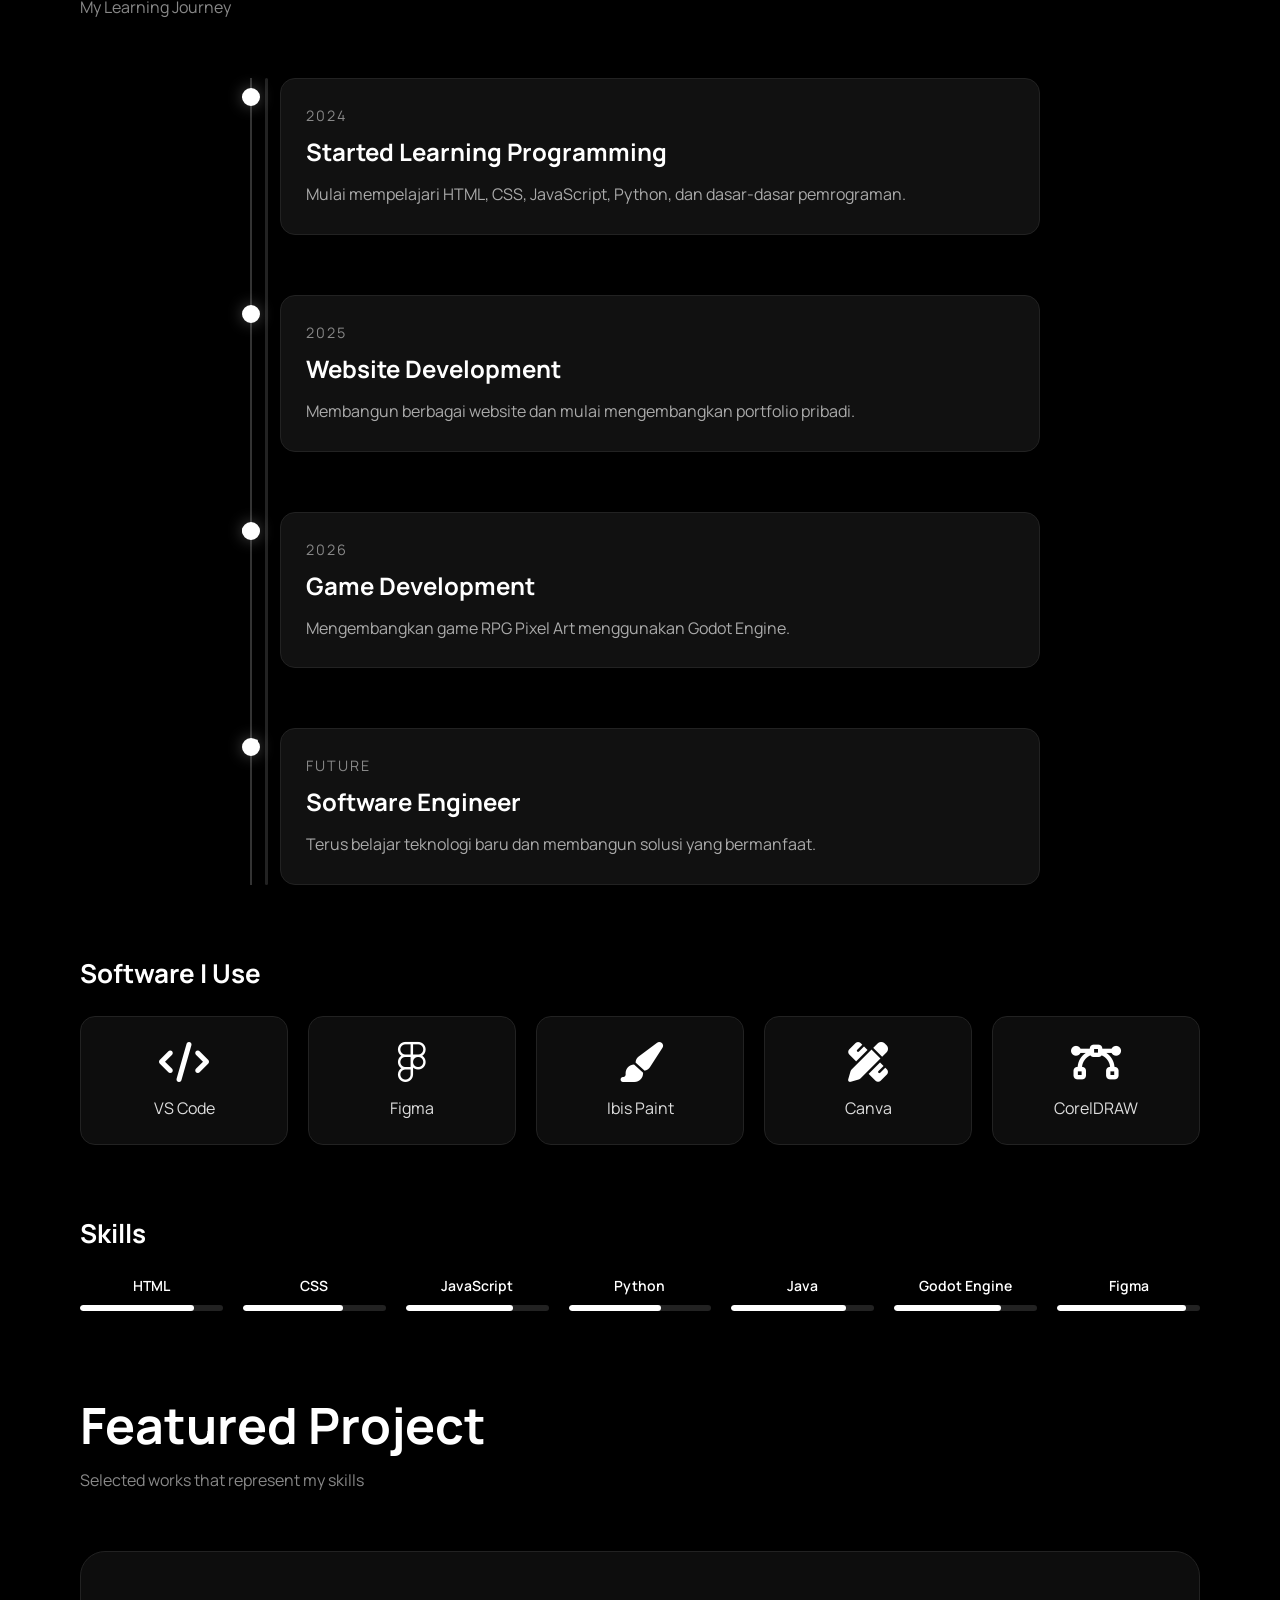
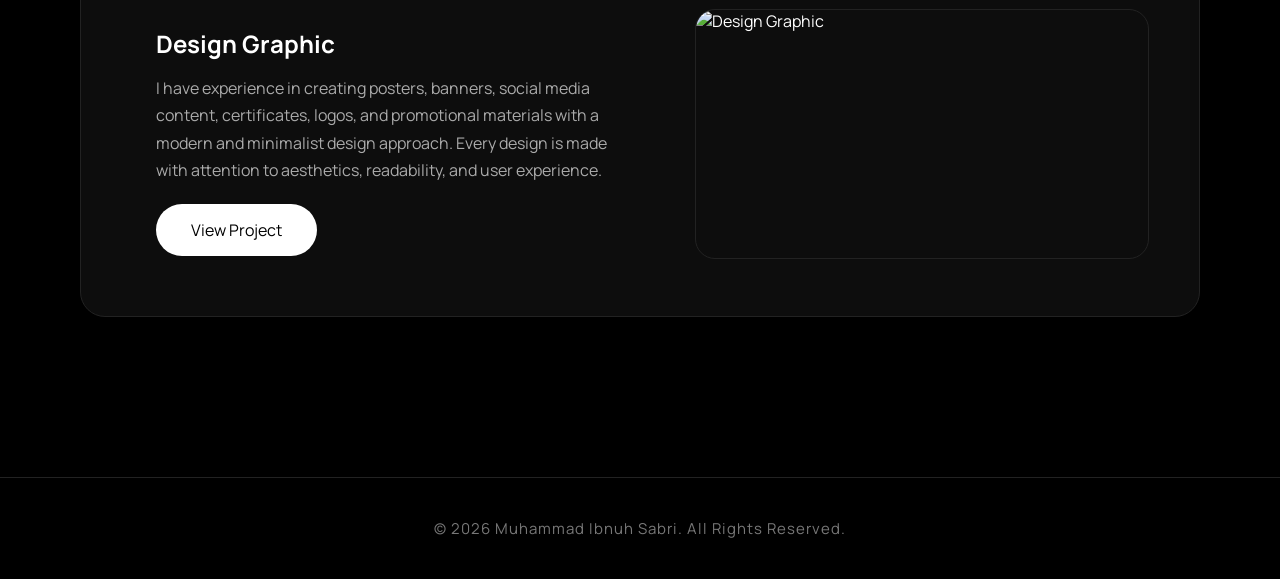
==== commit 2245ac0f: "Portfolio update" ====
--- a/index.html
+++ b/index.html
@@ -314,88 +314,166 @@
 
 
 
+        <!-- ================= EXPERIENCE ================= -->
+
         <section id="experience" class="reveal reveal-right">
 
             <div class="section-title">
 
                 <h2>Experience</h2>
 
-                <p>My learning journey</p>
-
-            </div>
+                <p>My Learning Journey</p>
+
+            </div>
+
+            <!-- ================= TIMELINE ================= -->
 
             <div class="timeline">
 
+                <div class="timeline-line">
+
+                    <div class="timeline-progress"></div>
+
+                </div>
+
+                <!-- Item 1 -->
+
                 <div class="timeline-item">
 
-                    <div class="timeline-dot"></div>
+                    <div class="timeline-dot">
+
+                        <i class="fa-solid fa-code"></i>
+
+                    </div>
 
                     <div class="timeline-content">
 
-                        <span class="timeline-year">2024</span>
-
-                        <h3>Started Learning Programming</h3>
+                        <span class="timeline-year">
+
+                            2024
+
+                        </span>
+
+                        <h3>
+
+                            Started Learning Programming
+
+                        </h3>
 
                         <p>
-                            Mulai mempelajari HTML, CSS, JavaScript,
-                            Python, dan dasar-dasar pemrograman.
+
+                            Mulai mempelajari HTML, CSS,
+                            JavaScript, Python,
+                            dan dasar-dasar pemrograman.
+
                         </p>
 
                     </div>
 
                 </div>
 
+                <!-- Item 2 -->
+
                 <div class="timeline-item">
 
-                    <div class="timeline-dot"></div>
+                    <div class="timeline-dot">
+
+                        <i class="fa-solid fa-globe"></i>
+
+                    </div>
 
                     <div class="timeline-content">
 
-                        <span class="timeline-year">2025</span>
-
-                        <h3>Website Development</h3>
+                        <span class="timeline-year">
+
+                            2025
+
+                        </span>
+
+                        <h3>
+
+                            Website Development
+
+                        </h3>
 
                         <p>
-                            Membangun berbagai website dan mulai
-                            mengembangkan portfolio pribadi.
+
+                            Membangun berbagai website
+                            dan mulai mengembangkan
+                            portfolio pribadi.
+
                         </p>
 
                     </div>
 
                 </div>
 
+                <!-- Item 3 -->
+
                 <div class="timeline-item">
 
-                    <div class="timeline-dot"></div>
+                    <div class="timeline-dot">
+
+                        <i class="fa-solid fa-gamepad"></i>
+
+                    </div>
 
                     <div class="timeline-content">
 
-                        <span class="timeline-year">2026</span>
-
-                        <h3>Game Development</h3>
+                        <span class="timeline-year">
+
+                            2026
+
+                        </span>
+
+                        <h3>
+
+                            Game Development
+
+                        </h3>
 
                         <p>
-                            Mengembangkan game RPG Pixel Art
-                            menggunakan Godot Engine.
+
+                            Mengembangkan game RPG
+                            Pixel Art menggunakan
+                            Godot Engine.
+
                         </p>
 
                     </div>
 
                 </div>
 
+                <!-- Item 4 -->
+
                 <div class="timeline-item">
 
-                    <div class="timeline-dot"></div>
+                    <div class="timeline-dot">
+
+                        <i class="fa-solid fa-rocket"></i>
+
+                    </div>
 
                     <div class="timeline-content">
 
-                        <span class="timeline-year">Future</span>
-
-                        <h3>Software Engineer</h3>
+                        <span class="timeline-year">
+
+                            Future
+
+                        </span>
+
+                        <h3>
+
+                            Software Engineer
+
+                        </h3>
 
                         <p>
-                            Terus belajar teknologi baru dan
-                            membangun solusi yang bermanfaat.
+
+                            Terus belajar teknologi baru
+                            dan membangun solusi
+                            yang bermanfaat.
+
                         </p>
 
                     </div>
@@ -413,32 +491,46 @@
                 <div class="software-grid">
 
                     <div class="software-card">
+
                         <i class="fa-solid fa-code"></i>
+
                         <span>VS Code</span>
+
                     </div>
 
                     <div class="software-card">
+
                         <i class="fa-brands fa-figma"></i>
+
                         <span>Figma</span>
+
                     </div>
 
                     <div class="software-card">
+
                         <i class="fa-solid fa-paintbrush"></i>
+
                         <span>Ibis Paint</span>
+
                     </div>
 
                     <div class="software-card">
+
                         <i class="fa-solid fa-pen-ruler"></i>
+
                         <span>Canva</span>
+
                     </div>
 
                     <div class="software-card">
+
                         <i class="fa-solid fa-bezier-curve"></i>
+
                         <span>CorelDRAW</span>
-                    </div>
-
-                </div>
-            </div>
+
+                    </div>
+
+                </div>
 
             </div>
 
@@ -451,52 +543,87 @@
                 <div class="skills-list">
 
                     <div class="skill">
+
                         <span>HTML</span>
+
                         <div class="progress">
-                            <div class="progress-bar" style="width:80%;"></div>
-                        </div>
+
+                            <div class="progress-bar" data-width="80%"></div>
+
+                        </div>
+
                     </div>
 
                     <div class="skill">
+
                         <span>CSS</span>
+
                         <div class="progress">
-                            <div class="progress-bar" style="width:70%;"></div>
-                        </div>
+
+                            <div class="progress-bar" data-width="70%"></div>
+
+                        </div>
+
                     </div>
 
                     <div class="skill">
+
                         <span>JavaScript</span>
+
                         <div class="progress">
-                            <div class="progress-bar" style="width:75%;"></div>
-                        </div>
+
+                            <div class="progress-bar" data-width="75%"></div>
+
+                        </div>
+
                     </div>
 
                     <div class="skill">
+
                         <span>Python</span>
+
                         <div class="progress">
-                            <div class="progress-bar" style="width:65%;"></div>
-                        </div>
+
+                            <div class="progress-bar" data-width="65%"></div>
+
+                        </div>
+
                     </div>
 
                     <div class="skill">
+
                         <span>Java</span>
+
                         <div class="progress">
-                            <div class="progress-bar" style="width:80%;"></div>
-                        </div>
+
+                            <div class="progress-bar" data-width="80%"></div>
+
+                        </div>
+
                     </div>
 
                     <div class="skill">
+
                         <span>Godot Engine</span>
+
                         <div class="progress">
-                            <div class="progress-bar" style="width:75%;"></div>
-                        </div>
+
+                            <div class="progress-bar" data-width="75%"></div>
+
+                        </div>
+
                     </div>
 
                     <div class="skill">
+
                         <span>Figma</span>
+
                         <div class="progress">
-                            <div class="progress-bar" style="width:90%;"></div>
-                        </div>
+
+                            <div class="progress-bar" data-width="90%"></div>
+
+                        </div>
+
                     </div>
 
                 </div>
@@ -504,7 +631,6 @@
             </div>
 
         </section>
-
 
         <!-- ================= FEATURED PROJECT ================= -->
 
--- a/css/style.css
+++ b/css/style.css
@@ -539,4 +539,302 @@
 
     transform:scale(1.03);
 
+}
+
+/* ======================================================
+   TIMELINE
+====================================================== */
+
+.timeline{
+
+    position: relative;
+
+    width: 100%;
+
+    max-width: 900px;
+
+    margin: 70px auto;
+
+    padding-left: 80px;
+
+}
+
+/* Garis utama */
+
+.timeline-line{
+
+    position: absolute;
+
+    left: 25px;
+
+    top: 0;
+
+    width: 3px;
+
+    height: 100%;
+
+    background: #222;
+
+    border-radius: 50px;
+
+    overflow: hidden;
+
+}
+
+/* Nanti dipakai animasi */
+
+.timeline-progress{
+
+    position: absolute;
+
+    left: 0;
+
+    top: 0;
+
+    width: 100%;
+
+    height: 0;
+
+    background: white;
+
+    transition: height .2s linear;
+
+}
+
+/* Item */
+
+.timeline-item{
+
+    position: relative;
+
+    display: flex;
+
+    align-items: flex-start;
+
+    margin-bottom: 80px;
+
+}
+
+/* Bulatan */
+
+.timeline-dot{
+
+    position: absolute;
+
+    left: -67px;
+
+    width: 36px;
+
+    height: 36px;
+
+    border-radius: 50%;
+
+    background: #111;
+
+    border: 3px solid white;
+
+    display: flex;
+
+    justify-content: center;
+
+    align-items: center;
+
+    color: white;
+
+    font-size: 14px;
+
+    z-index: 2;
+
+}
+
+/* Card */
+
+.timeline-content{
+
+    width: 100%;
+
+    background: #0d0d0d;
+
+    border: 1px solid #222;
+
+    border-radius: 18px;
+
+    padding: 28px;
+
+    transition: .3s;
+
+}
+
+.timeline-content:hover{
+
+    transform: translateY(-6px);
+
+    border-color: white;
+
+}
+
+/* Tahun */
+
+.timeline-year{
+
+    display: inline-block;
+
+    margin-bottom: 12px;
+
+    color: #999;
+
+    font-size: 14px;
+
+    letter-spacing: 2px;
+
+    text-transform: uppercase;
+
+}
+
+/* Judul */
+
+.timeline-content h3{
+
+    margin-bottom: 15px;
+
+    font-size: 24px;
+
+}
+
+/* Deskripsi */
+
+.timeline-content p{
+
+    color: #aaa;
+
+    line-height: 1.8;
+
+}
+
+/* ======================================================
+   TIMELINE GLOW
+====================================================== */
+
+.timeline-dot{
+
+    transition: .35s;
+
+    box-shadow:
+        0 0 0px rgba(255,255,255,.3);
+
+}
+
+.timeline-dot i{
+
+    transition:.35s;
+
+}
+
+/* Glow */
+
+.timeline-item:hover .timeline-dot{
+
+    background:white;
+
+    color:black;
+
+    box-shadow:
+        0 0 12px rgba(255,255,255,.6),
+        0 0 25px rgba(255,255,255,.35);
+
+    transform:scale(1.12);
+
+}
+
+.timeline-item:hover .timeline-dot i{
+
+    transform:scale(1.15);
+
+}
+
+/* Card */
+
+.timeline-content{
+
+    transition:
+        transform .35s,
+        border-color .35s,
+        box-shadow .35s;
+
+}
+
+.timeline-item:hover .timeline-content{
+
+    transform:translateY(-6px);
+
+    border-color:white;
+
+    box-shadow:
+        0 10px 35px rgba(255,255,255,.08);
+
+}
+
+/* Judul */
+
+.timeline-content h3{
+
+    transition:.35s;
+
+}
+
+.timeline-item:hover h3{
+
+    color:white;
+
+}
+
+/* Tahun */
+
+.timeline-year{
+
+    transition:.35s;
+
+}
+
+.timeline-item:hover .timeline-year{
+
+    color:white;
+
+    letter-spacing:3px;
+
+}
+
+/* ======================================================
+   TIMELINE PULSE
+====================================================== */
+
+@keyframes pulseTimeline{
+
+    0%{
+
+        box-shadow:
+        0 0 0 rgba(255,255,255,.2);
+
+    }
+
+    50%{
+
+        box-shadow:
+        0 0 18px rgba(255,255,255,.45);
+
+    }
+
+    100%{
+
+        box-shadow:
+        0 0 0 rgba(255,255,255,.2);
+
+    }
+
+}
+
+.timeline-dot{
+
+    animation:pulseTimeline 2.5s infinite;
+
 }
--- a/css/responsive.css
+++ b/css/responsive.css
@@ -284,4 +284,26 @@
 
     }
 
+}
+
+@media(max-width:768px){
+
+    .timeline{
+
+        padding-left:60px;
+
+    }
+
+    .timeline-dot{
+
+        left:-52px;
+
+        width:30px;
+
+        height:30px;
+
+        font-size:12px;
+
+    }
+
 }
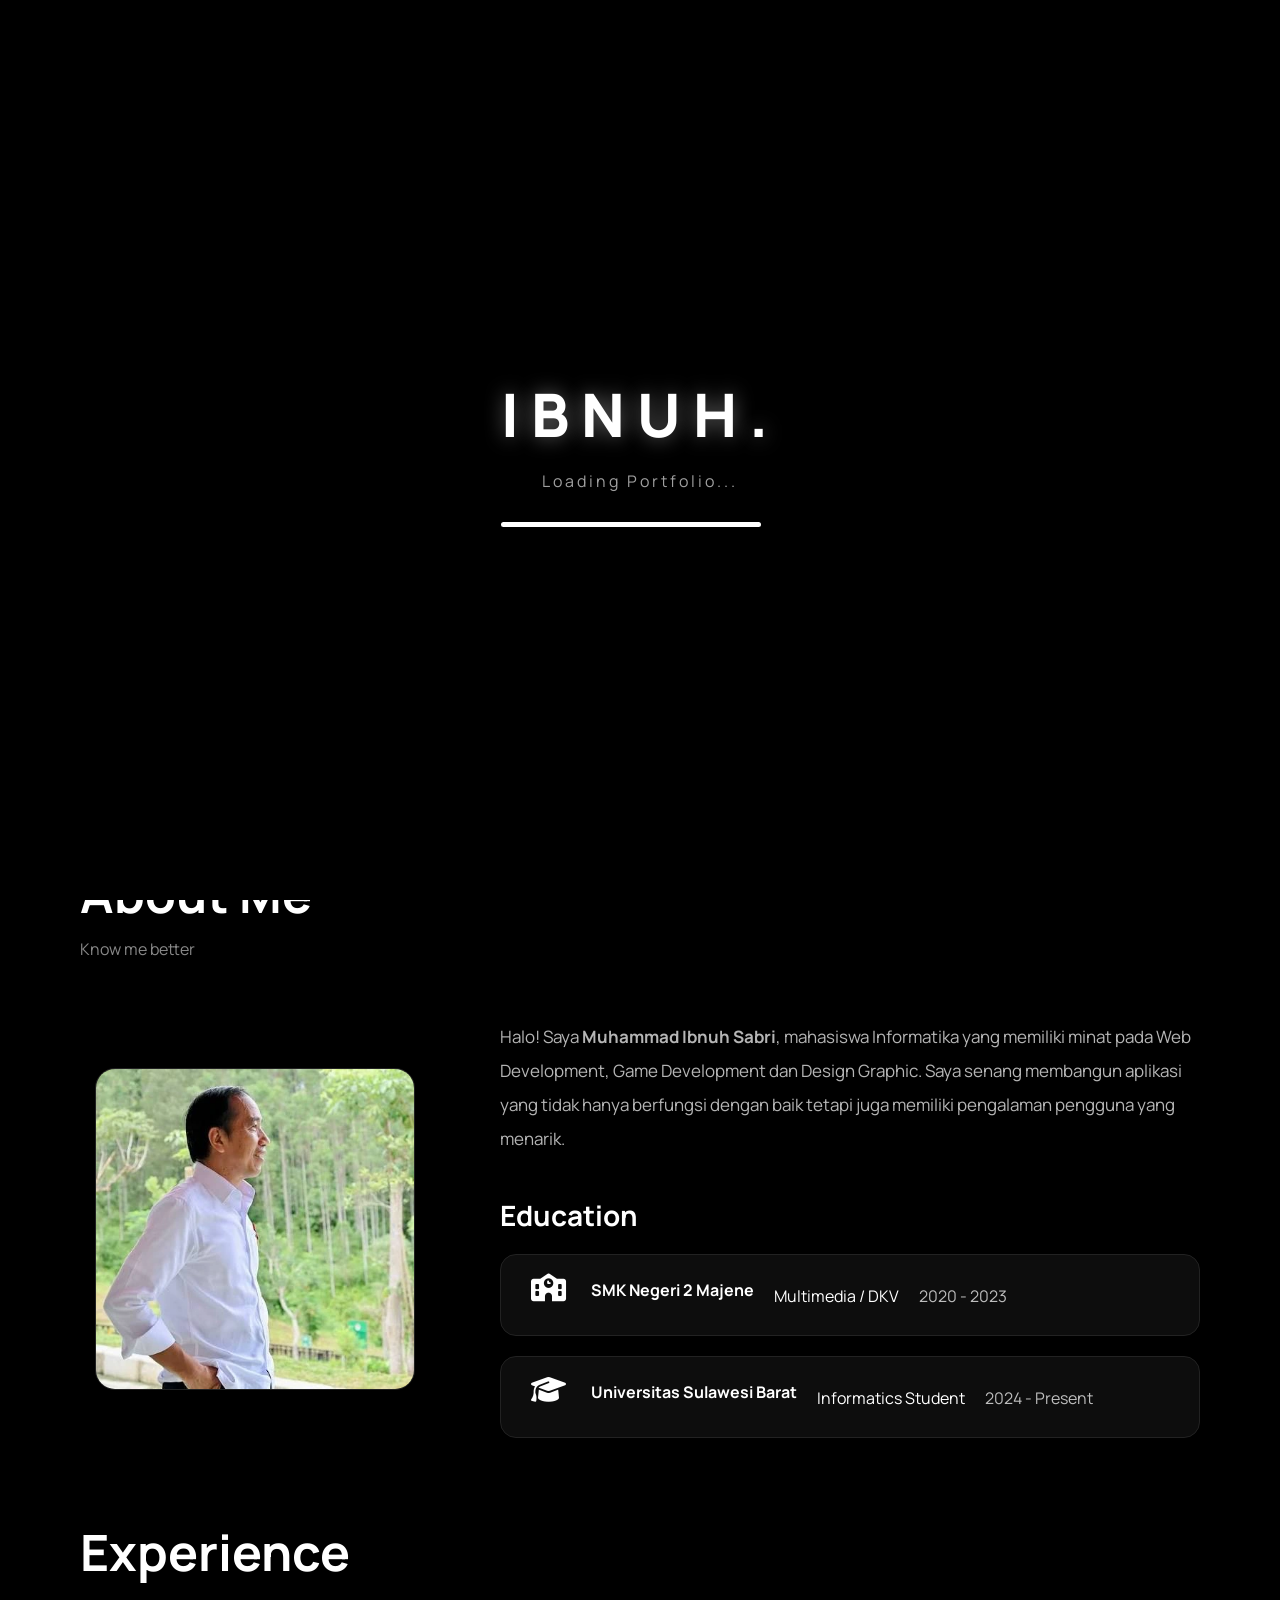
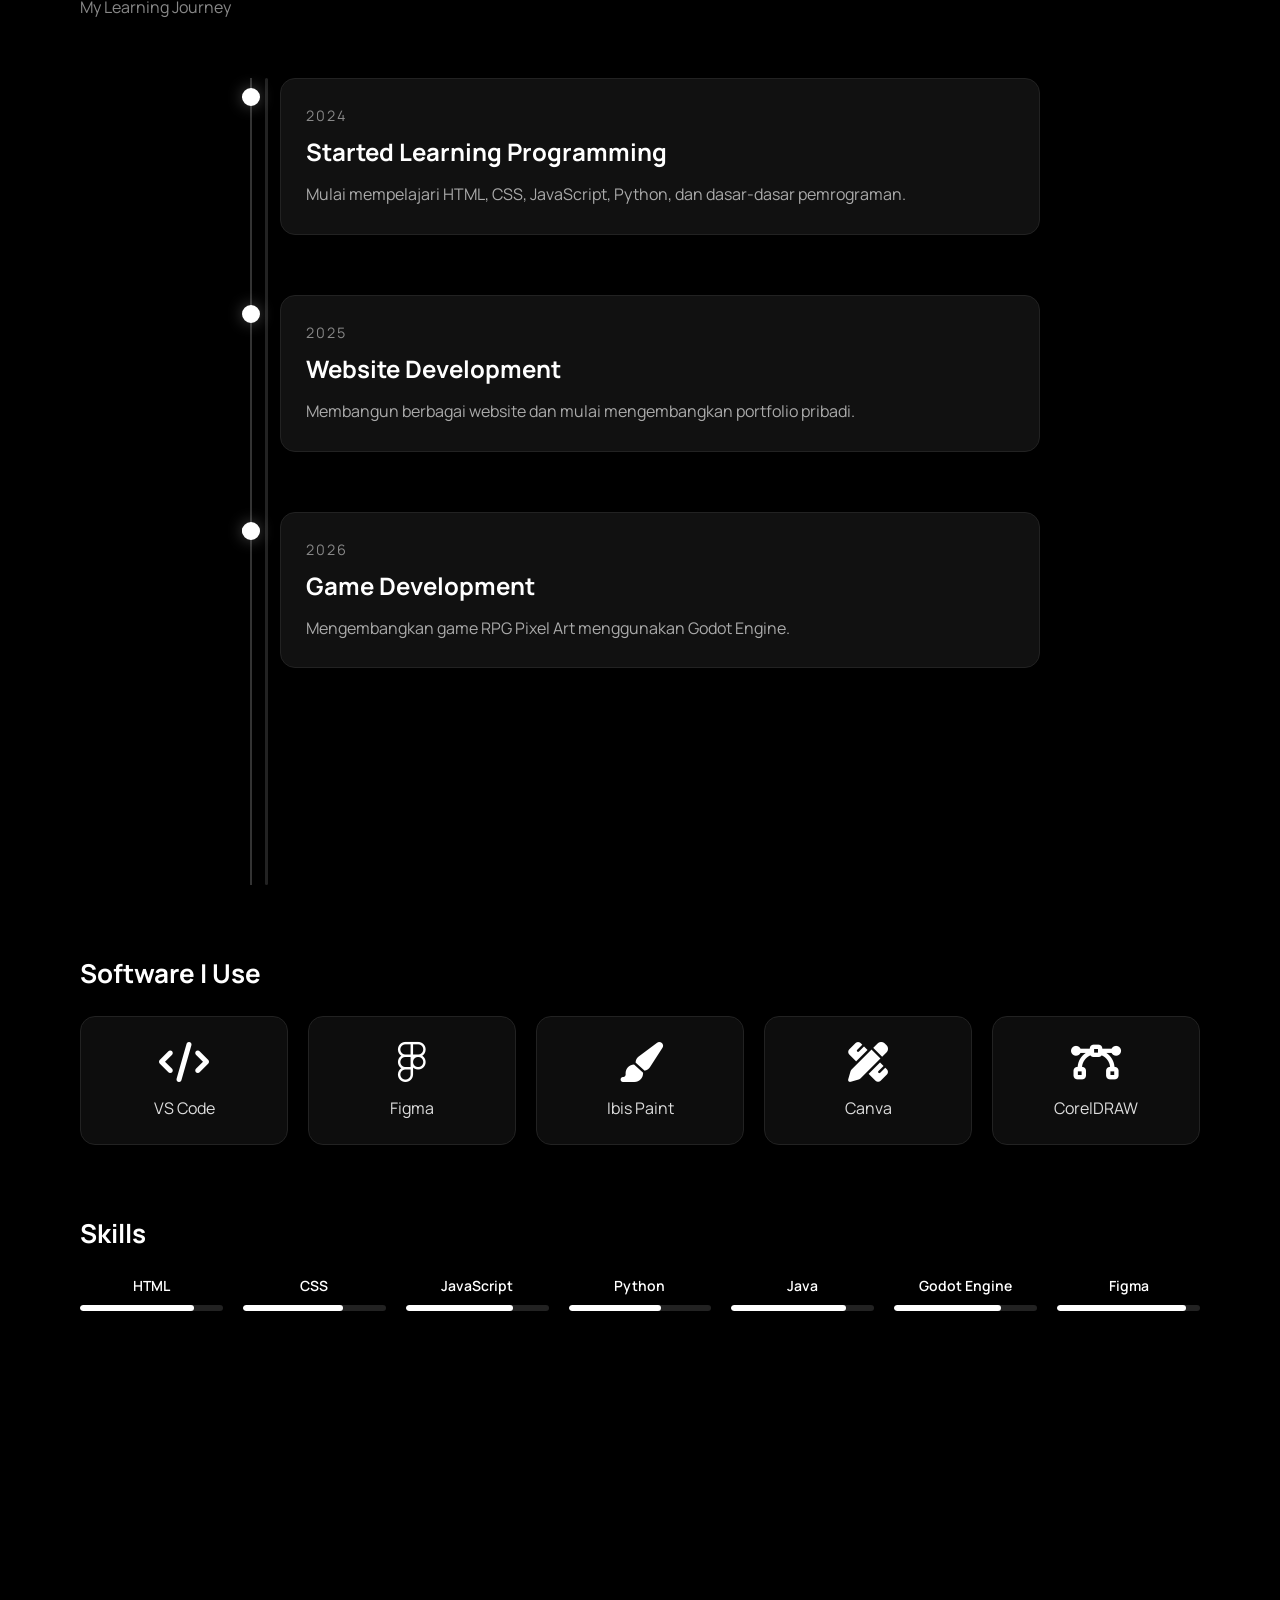
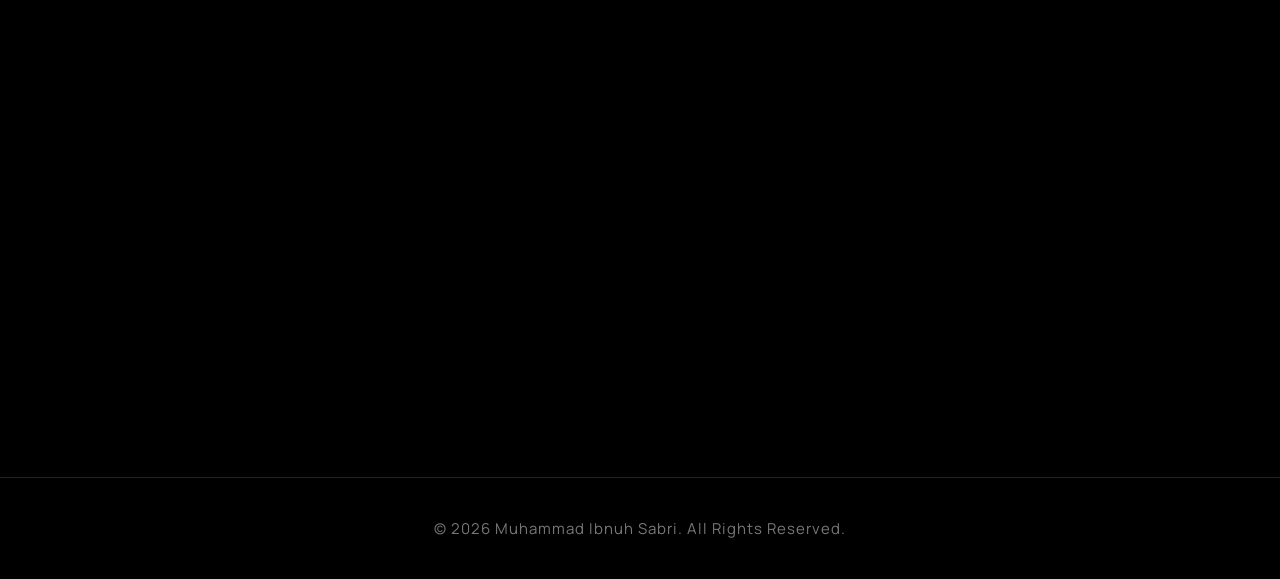
==== commit 41014e85: "Portfolio update" ====
--- a/index.html
+++ b/index.html
@@ -332,7 +332,11 @@
 
                 <div class="timeline-line">
 
-                    <div class="timeline-progress"></div>
+                    <div class="timeline-progress">
+
+                        <div class="timeline-head"></div>
+
+                    </div>
 
                 </div>
 
@@ -729,6 +733,8 @@
 
     <script src="js/effects.js"></script>
 
+    <script src="js/timeline.js"></script>
+
 </body>
 
 </html>
--- a/css/style.css
+++ b/css/style.css
@@ -585,19 +585,23 @@
 
 .timeline-progress{
 
-    position: absolute;
-
-    left: 0;
-
-    top: 0;
-
-    width: 100%;
-
-    height: 0;
-
-    background: white;
-
-    transition: height .2s linear;
+    position:absolute;
+
+    left:0;
+
+    top:0;
+
+    width:100%;
+
+    height:0;
+
+    background:white;
+
+    border-radius:50px;
+
+    box-shadow:
+        0 0 12px rgba(255,255,255,.5),
+        0 0 25px rgba(255,255,255,.2);
 
 }
 
@@ -837,4 +841,108 @@
 
     animation:pulseTimeline 2.5s infinite;
 
+}
+
+/* ======================================================
+   TIMELINE REVEAL
+====================================================== */
+
+.timeline-item{
+
+    opacity:0;
+
+    transform:translateY(60px);
+
+    transition:
+        opacity .6s ease,
+        transform .6s ease;
+
+}
+
+.timeline-item.active{
+
+    opacity:1;
+
+    transform:translateY(0);
+
+}
+
+/* Card */
+
+.timeline-item.active .timeline-content{
+
+    border-color:white;
+
+    box-shadow:
+        0 8px 30px rgba(255,255,255,.08);
+
+}
+
+/* Dot */
+
+.timeline-item.active .timeline-dot{
+
+    background:white;
+
+    color:black;
+
+    transform:scale(1.15);
+
+    box-shadow:
+        0 0 12px rgba(255,255,255,.8),
+        0 0 30px rgba(255,255,255,.4);
+
+}
+
+/* ======================================================
+   TIMELINE HEAD
+====================================================== */
+
+.timeline-head{
+
+    position:absolute;
+
+    bottom:-9px;
+
+    left:50%;
+
+    transform:translateX(-50%);
+
+    width:18px;
+
+    height:18px;
+
+    border-radius:50%;
+
+    background:white;
+
+    box-shadow:
+        0 0 12px rgba(255,255,255,.9),
+        0 0 25px rgba(255,255,255,.6),
+        0 0 40px rgba(255,255,255,.25);
+
+    animation:timelineGlow 2s infinite;
+
+}
+
+@keyframes timelineGlow{
+
+    0%{
+
+        transform:translateX(-50%) scale(.9);
+
+    }
+
+    50%{
+
+        transform:translateX(-50%) scale(1.15);
+
+    }
+
+    100%{
+
+        transform:translateX(-50%) scale(.9);
+
+    }
+
 }
